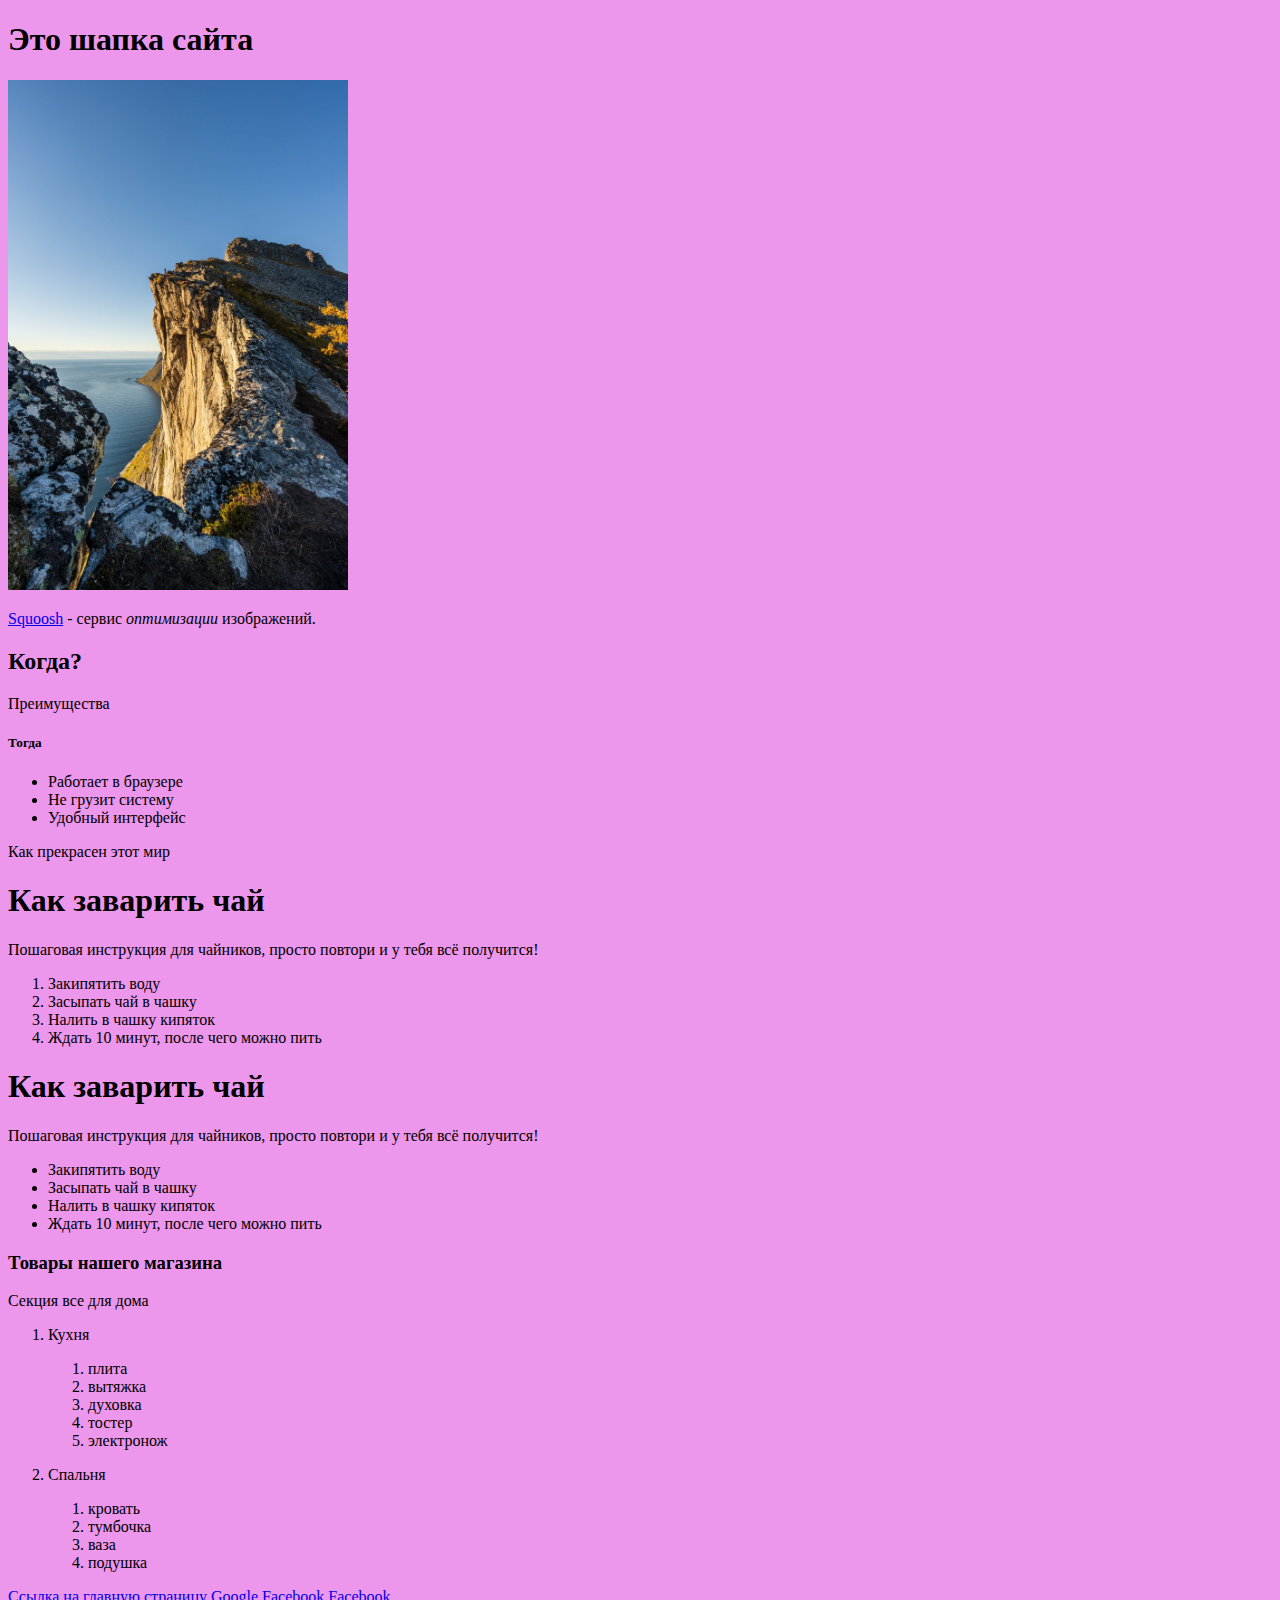
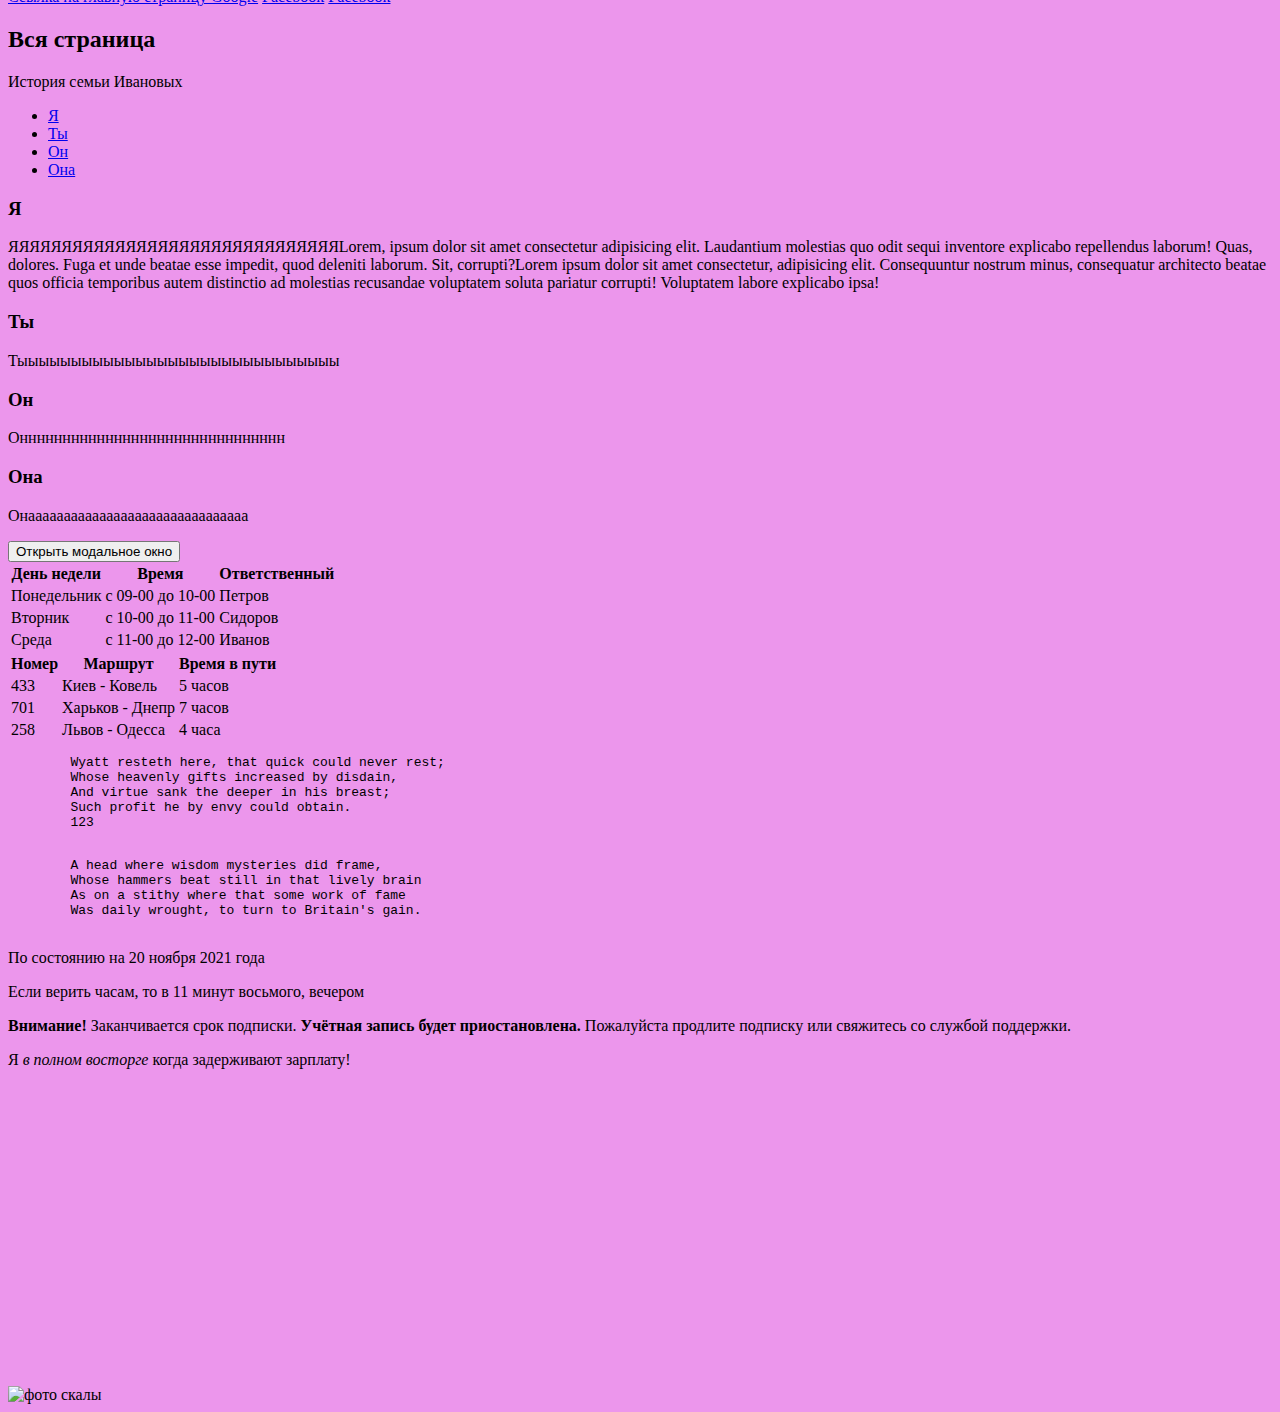
==== index.html @ 356d3bc4 "Вставляет видео с ютуба" ====
<!DOCTYPE html>
<html lang="ru">
<head>
    <meta charset="UTF-8">
    <meta http-equiv="X-UA-Compatible" content="IE=edge">
    <meta name="viewport" content="width=device-width, initial-scale=1.0">
    <title>Git rules!</title>
    <link rel="stylesheet" href="./css/styles.css">
</head>
<body>
    <!-- Проба пера -->
    <h1>Это шапка сайта</h1>
    <img src="./img/pexels-photo-10124767.jpeg" alt="фото" width="340">
    <p>
        <a href="squoosh.app">Squoosh</a> - сервис <em>оптимизации</em> изображений.
    </p>
      <h2>Когда?</h2>
      <p>Преимущества</p>
      <h5>Тогда</h5>
      <ul>
        <li>Работает в браузере</li>
        <li>Не грузит систему</li>
        <li>Удобный интерфейс</li>
      </ul>
      <p> Как прекрасен этот мир</p>
      

      <h1>Как заварить чай</h1>
      <p>Пошаговая инструкция для чайников, просто повтори и у тебя всё получится!</p>
      
      <ol>
        <li>Закипятить воду</li>
        <li>Засыпать чай в чашку</li>
        <li>Налить в чашку кипяток</li>
        <li>Ждать 10 минут, после чего можно пить</li>
      </ol>

      <h1>Как заварить чай</h1>
      <p>Пошаговая инструкция для чайников, просто повтори и у тебя всё получится!</p>
      
      <ul>
        <li>Закипятить воду</li>
        <li>Засыпать чай в чашку</li>
        <li>Налить в чашку кипяток</li>
        <li>Ждать 10 минут, после чего можно пить</li>
      </ul>
      <h3>Товары нашего магазина</h3>
      <p>Секция все для дома</p>
      <ol>
            <li>
              <p>Кухня</p>
              <ol>
                  <li>плита</li>
                  <li>вытяжка</li>
                  <li>духовка</li>
                  <li>тостер</li>
                  <li>электронож</li>
              </ol>
            </li>  
            <li>
              <p>Спальня</p>
              <ol>
                  <li>кровать</li>
                  <li>тумбочка</li>
                  <li>ваза</li>
                  <li>подушка</li>
              </ol>
            </li>
        </ol>

      <ol>

      </ol>  
      <a href="https://google.com">Ссылка на главную страницу Google</a>
      <a href="https://www.facebook.com/">Facebook</a>
      <a href="https://www.facebook.com/" target="_blank" rel="noreferrer noopener">
        Facebook
      </a>
    <h2>Вся страница</h2>
    <p>История семьи Ивановых</p>
    <ul>
        <li><a href="#Я">Я</a></li>
        <li><a href="#Ты">Ты</a></li>
        <li><a href="#Он">Он</a></li>
        <li><a href="#Она">Она</a></li>
    </ul>
             
      <section>
        <h3 id="Я">Я</h3>
        <p>ЯЯЯЯЯЯЯЯЯЯЯЯЯЯЯЯЯЯЯЯЯЯЯЯЯЯЯЯЯЯЯLorem, ipsum dolor sit amet consectetur adipisicing elit. Laudantium molestias quo odit sequi inventore explicabo repellendus laborum! Quas, dolores. Fuga et unde beatae esse impedit, quod deleniti laborum. Sit, corrupti?Lorem ipsum dolor sit amet consectetur, adipisicing elit. Consequuntur nostrum minus, consequatur architecto beatae quos officia temporibus autem distinctio ad molestias recusandae voluptatem soluta pariatur corrupti! Voluptatem labore explicabo ipsa!

        </p>
      </section>

      <section>
        <h3 id="Ты">Ты</h3>
        <p>Тыыыыыыыыыыыыыыыыыыыыыыыыыыыыыы</p>
      </section>

      <section>
        <h3 id="Он">Он</h3>
        <p>Оннннннннннннннннннннннннннннннн</p>
      </section>

      <section>
        <h3 id="Она">Она</h3>
        <p>Онааааааааааааааааааааааааааааааа</p>
      </section>
      <button type="button">Открыть модальное окно</button>
<!-- таблица список ответственных -->
      <table>
        <thead>
            <tr>
                <th>День недели</th>
                <th>Время</th>
                <th>Ответственный</th>
            </tr>
        </thead> 
        <tbody>
            <tr>
                <td>Понедельник</td>
                <td>с 09-00 до 10-00</td>
                <td>Петров</td>
            </tr>
            <tr>
                <td>Вторник</td>
                <td>с 10-00 до 11-00</td>
                <td>Сидоров</td>
            </tr>
            <tr>
                <td>Среда</td>
                <td>с 11-00 до 12-00</td>
                <td>Иванов</td>
            </tr>
        </tbody>    
      </table>
<!-- Расписание поездов таблица -->
      <table>
        <thead>
          <tr>
            <th>Номер</th>
            <th>Маршрут</th>
            <th>Время в пути</th>
          </tr>
        </thead>
      
        <tbody>
          <tr>
            <td>433</td>
            <td>Киев - Ковель</td>
            <td>5 часов</td>
          </tr>
          <tr>
            <td>701</td>
            <td>Харьков - Днепр</td>
            <td>7 часов</td>
          </tr>
          <tr>
            <td>258</td>
            <td>Львов - Одесса</td>
            <td>4 часа</td>
          </tr>
        </tbody>
      </table>

      <pre>
        Wyatt resteth here, that quick could never rest;
        Whose heavenly gifts increased by disdain,
        And virtue sank the deeper in his breast;
        Such profit he by envy could obtain.
        123
      </pre>
      
      <pre>
        A head where wisdom mysteries did frame,
        Whose hammers beat still in that lively brain
        As on a stithy where that some work of fame
        Was daily wrought, to turn to Britain's gain.
      </pre>

      <!-- пробуем время и дату -->
      <p>
          По состоянию на <time datetime="2021-11-20">20 ноября 2021 года</time> 
      </p>
      <p>
          Если верить часам, то в <time datetime="2021-11-20T19:11">11 минут восьмого, вечером</time>
      </p>
<!-- пробуем strong -->
      <p>
        <strong>Внимание!</strong> Заканчивается срок подписки.
        <strong>Учётная запись будет приостановлена.</strong> Пожалуйста продлите
        подписку или свяжитесь со службой поддержки.
      </p>

      <!-- пробуем курсив -->
      <p>Я <em>в полном восторге</em> когда задерживают зарплату!</p>
      <!-- фото -->
      <img src="https://images.pexels.com/photos/10124767/pexels-photo-10124767.jpeg" alt="фото скалы" width="230">
      <!-- вставляю видео с ютуба -->
      <iframe width="560" height="315" src="https://www.youtube.com/embed/D5anNTxjwS0" title="YouTube video player" frameborder="0" allow="accelerometer; autoplay; clipboard-write; encrypted-media; gyroscope; picture-in-picture" allowfullscreen></iframe>

</body>
</html>
---- css/styles.css ----
body{
    background-color: rgb(236, 150, 236);
}
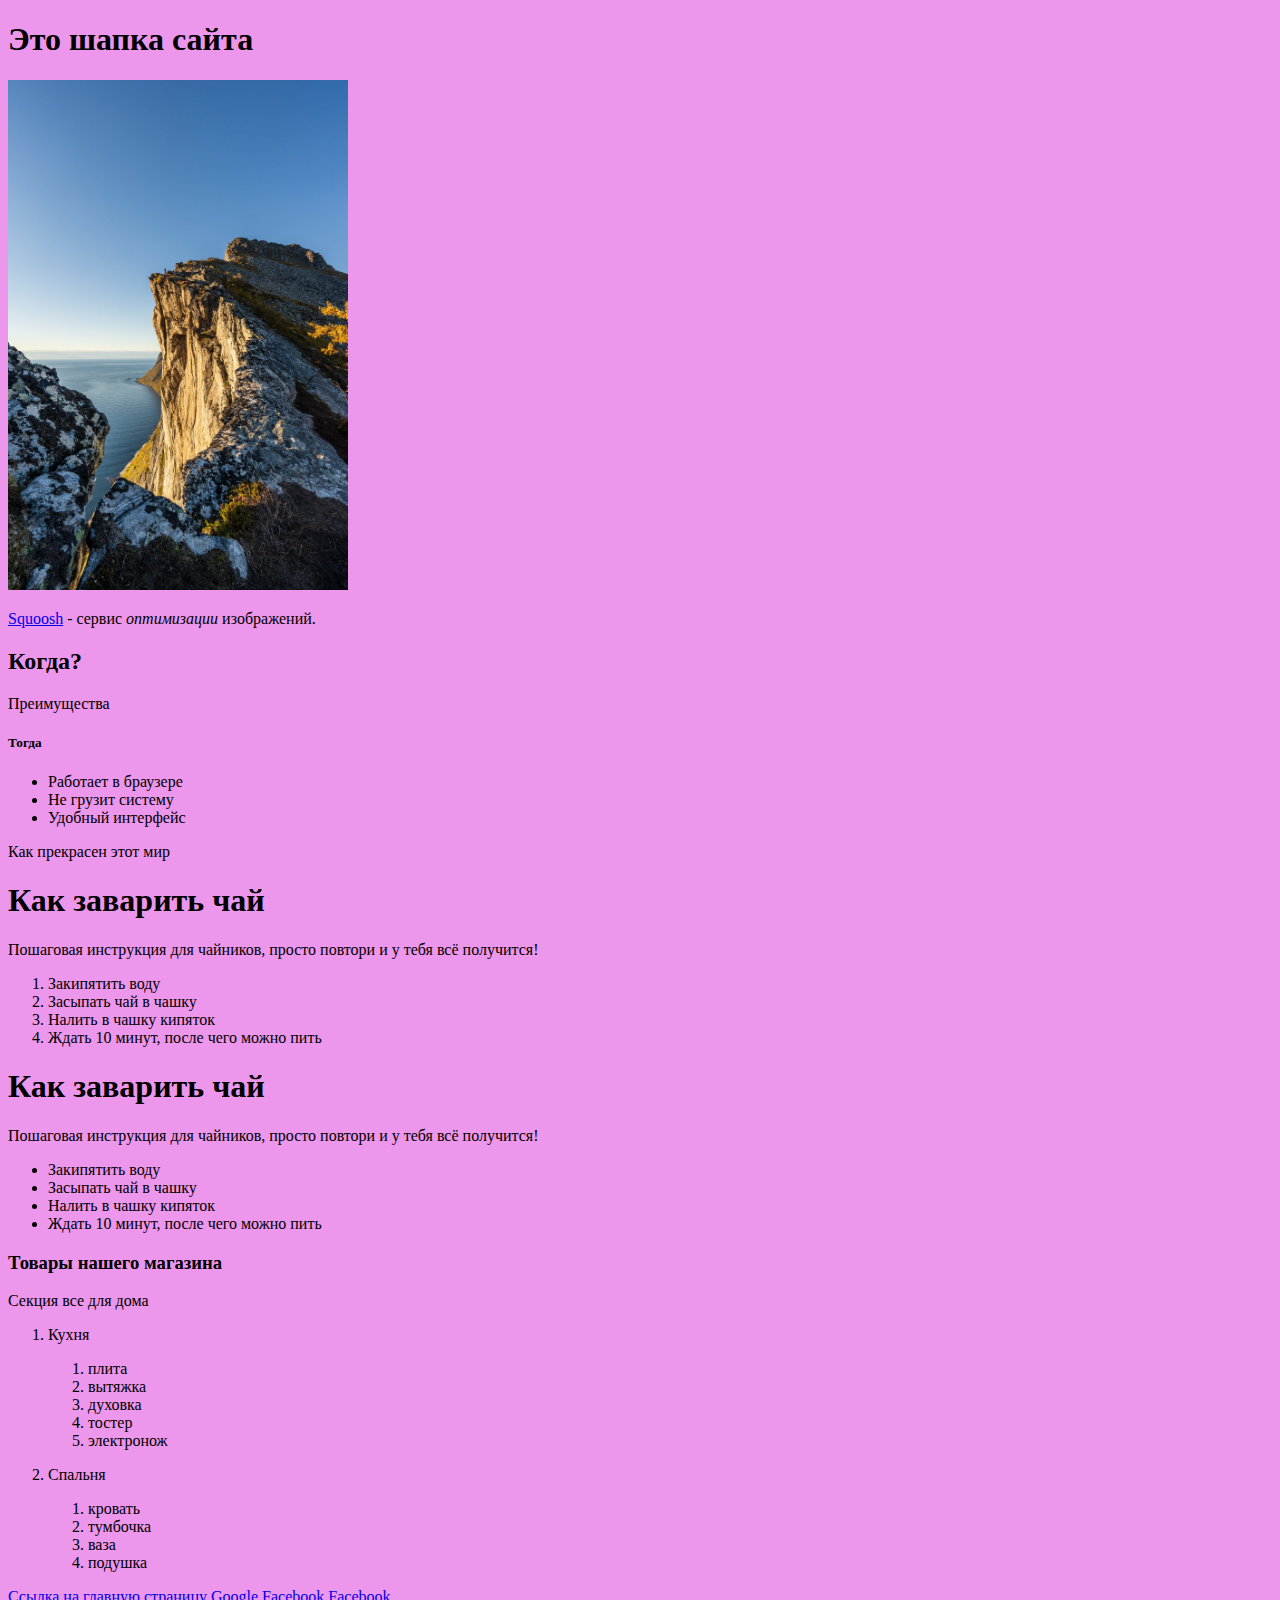
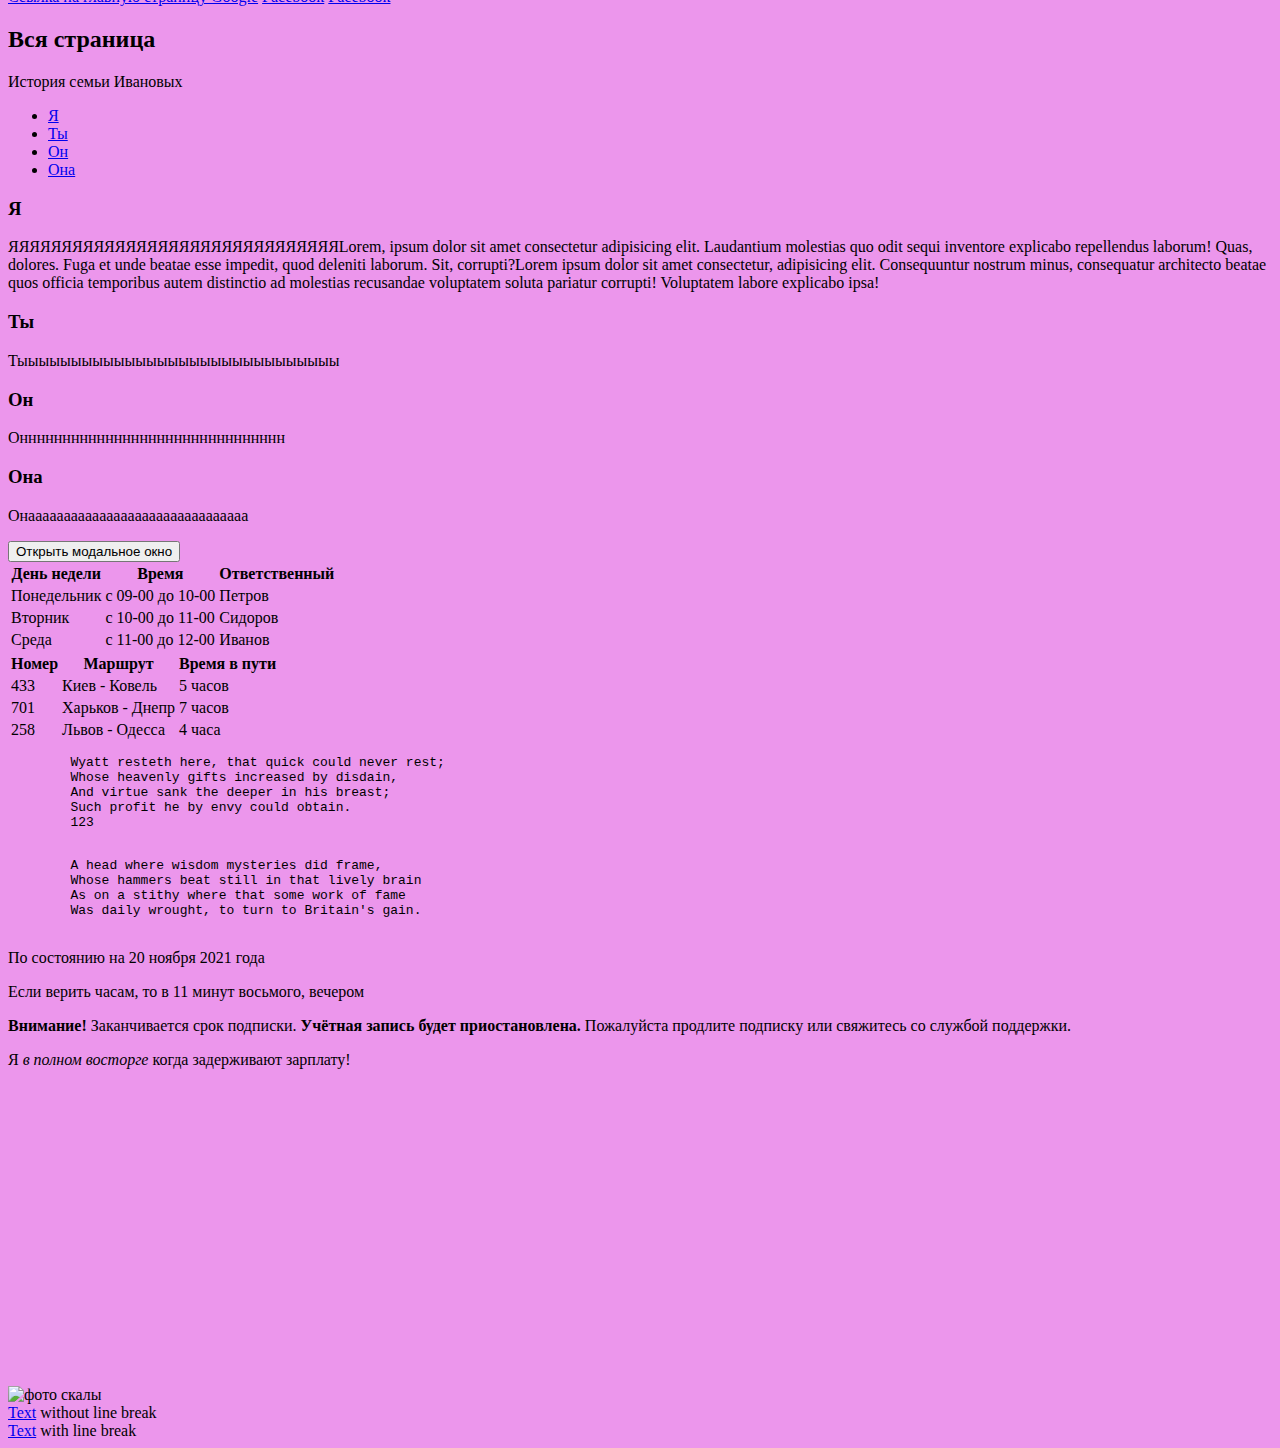
==== commit 48ec0d6e: "Задание 6" ====
--- a/index.html
+++ b/index.html
@@ -198,6 +198,14 @@
       <img src="https://images.pexels.com/photos/10124767/pexels-photo-10124767.jpeg" alt="фото скалы" width="230">
       <!-- вставляю видео с ютуба -->
       <iframe width="560" height="315" src="https://www.youtube.com/embed/D5anNTxjwS0" title="YouTube video player" frameborder="0" allow="accelerometer; autoplay; clipboard-write; encrypted-media; gyroscope; picture-in-picture" allowfullscreen></iframe>
-
+      <!-- задание 6 -->
+      <div class="box">
+        <a href="#" class="link-inline">Text</a>
+        without line break
+      </div>
+      <div class="box">
+        <a href="#" class="link-block">Text</a>
+        with line break
+      </div>
 </body>
 </html>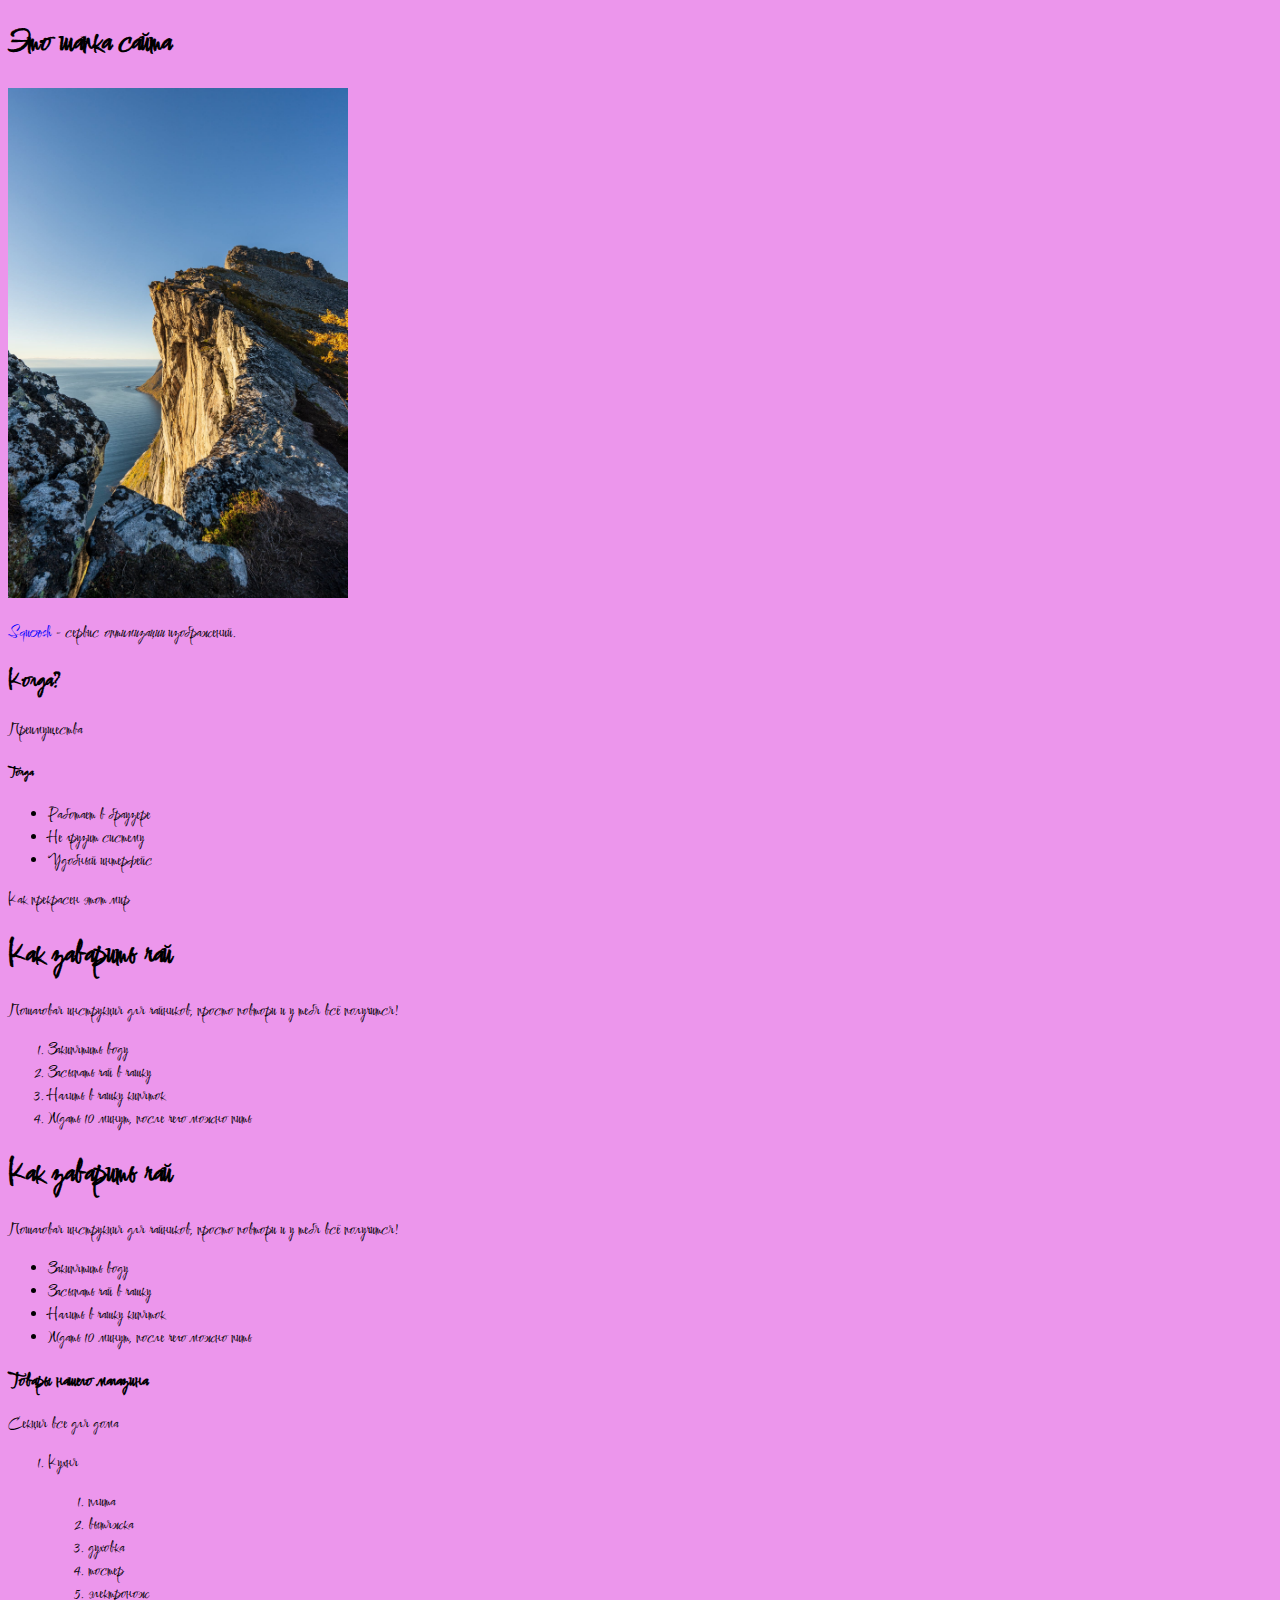
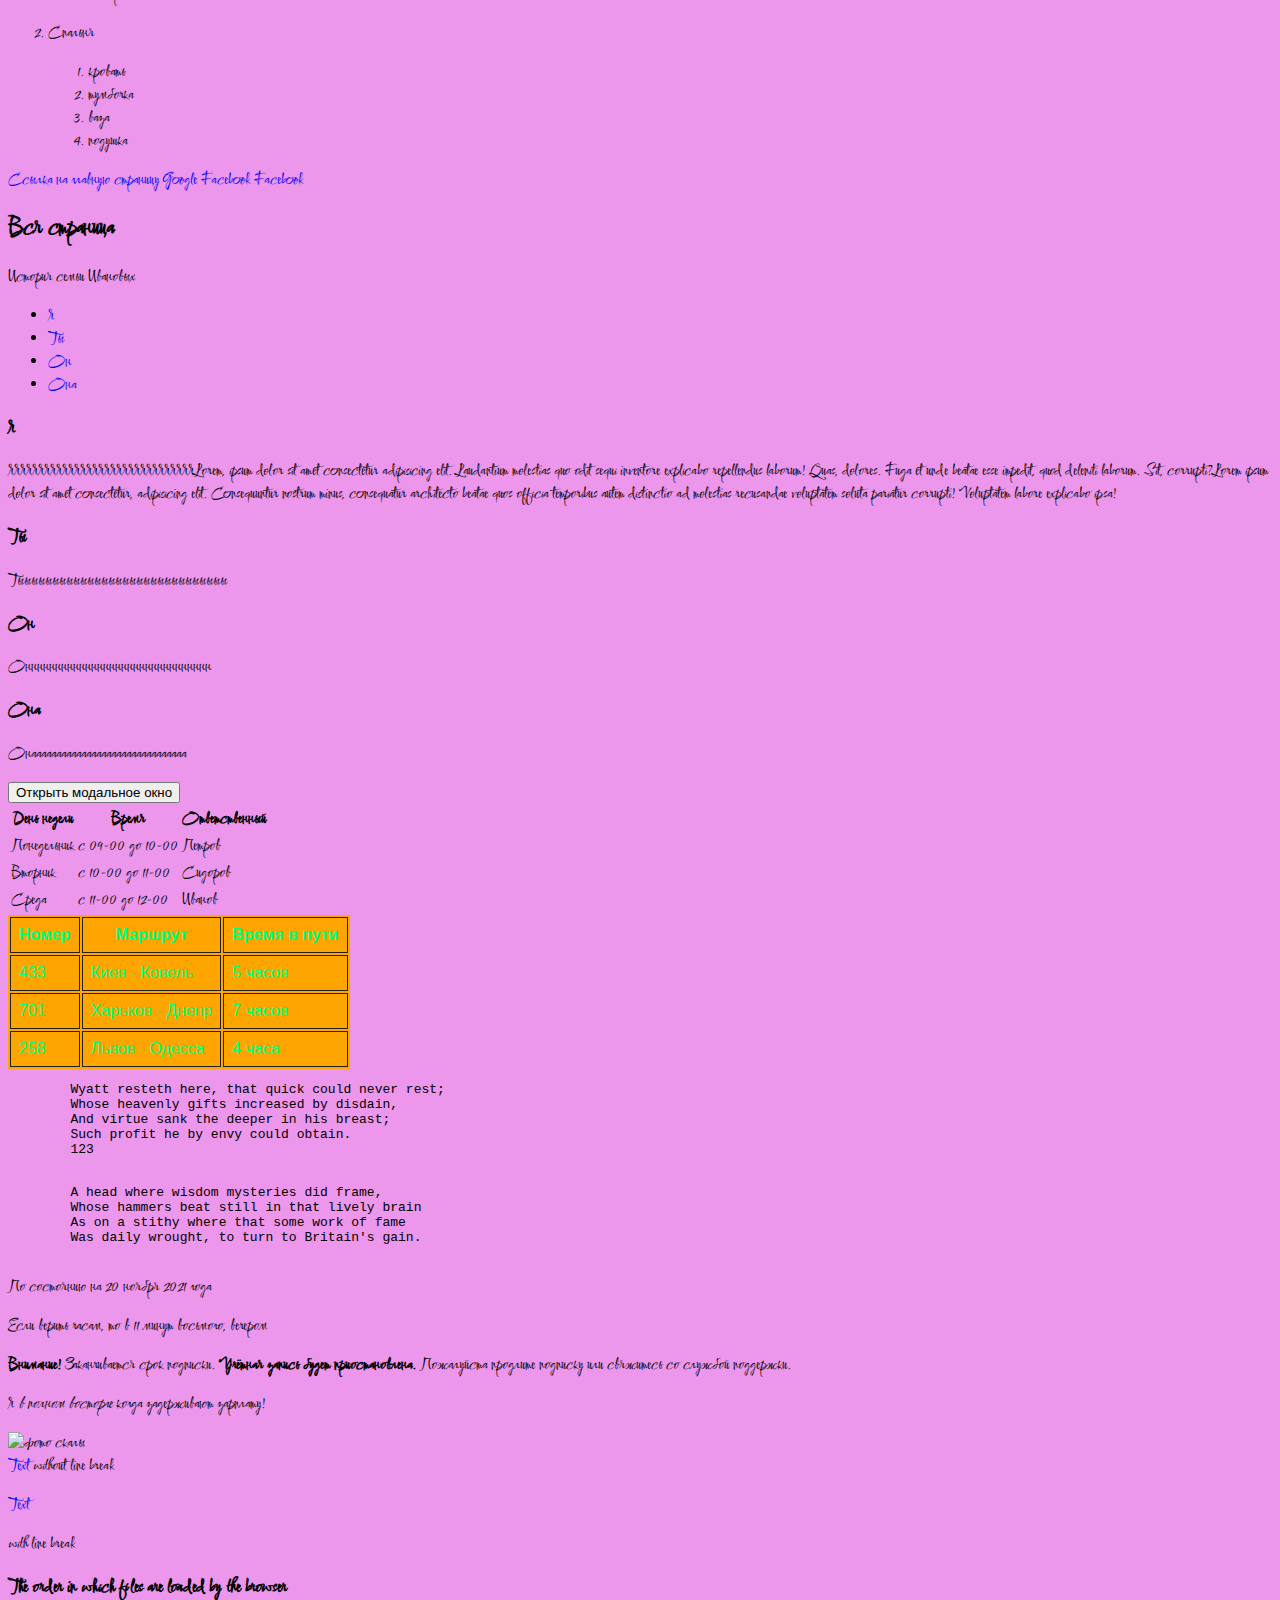
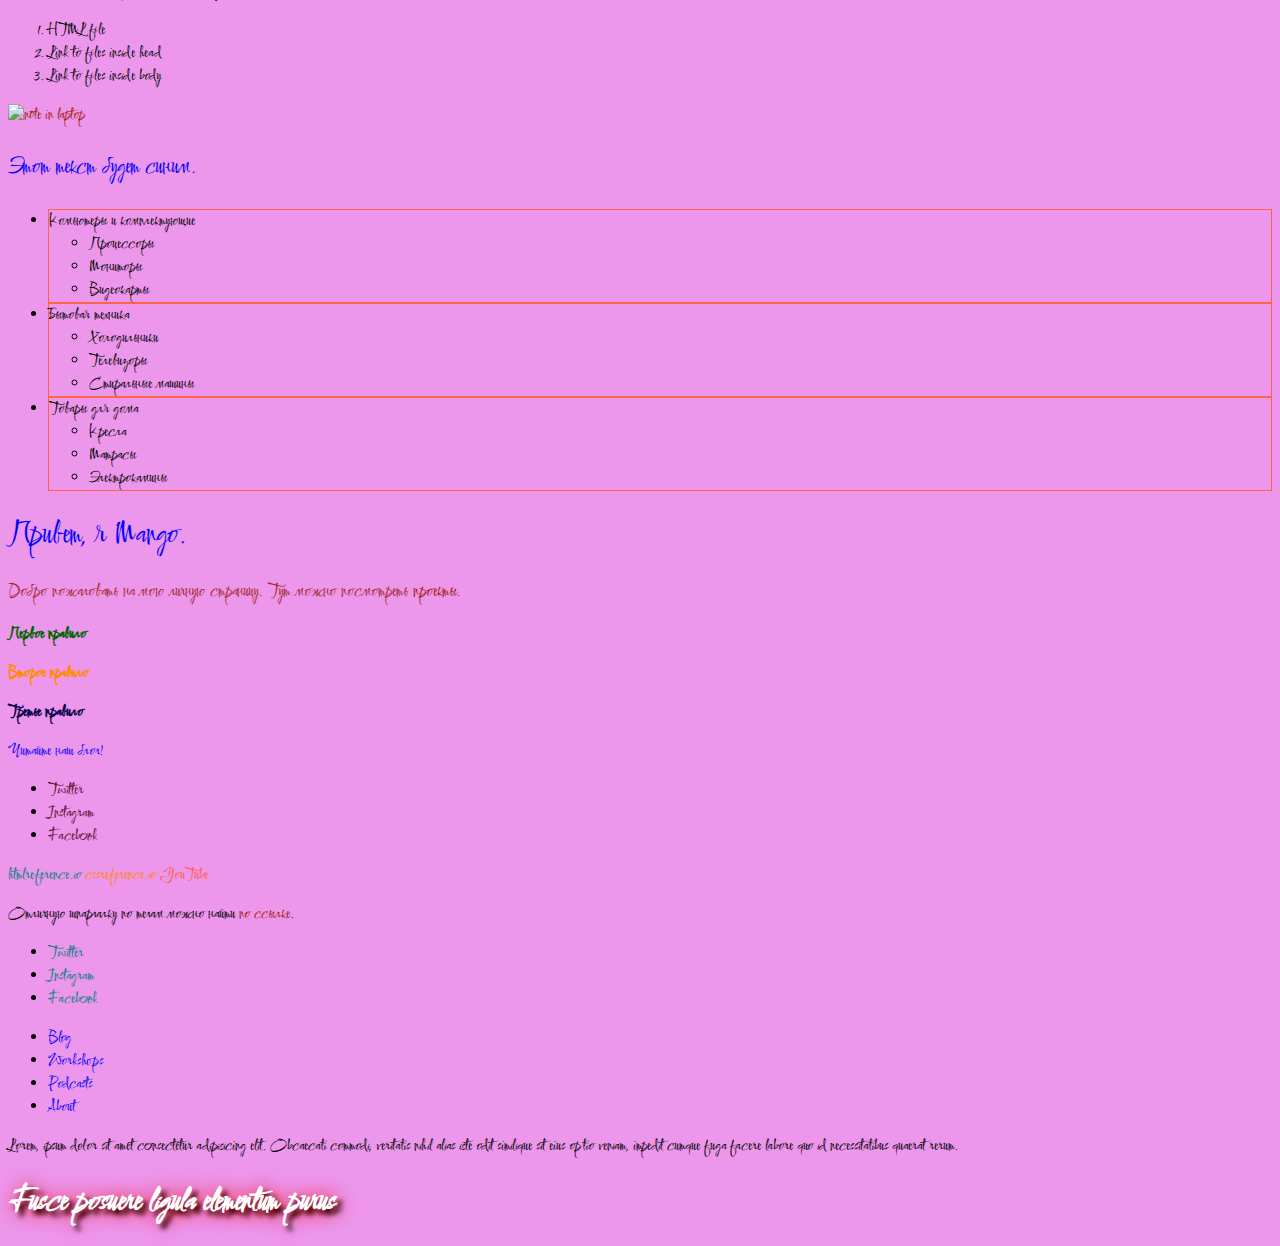
==== commit 0a06f101: "Учеба" ====
--- a/index.html
+++ b/index.html
@@ -6,6 +6,11 @@
     <meta name="viewport" content="width=device-width, initial-scale=1.0">
     <title>Git rules!</title>
     <link rel="stylesheet" href="./css/styles.css">
+    <link href="https://fonts.googleapis.com/css2?family=Comforter+Brush&display=swap" rel="stylesheet">
+    <link rel="preconnect" href="https://fonts.googleapis.com">
+    <link rel="preconnect" href="https://fonts.gstatic.com" crossorigin>
+    
+    
 </head>
 <body>
     <!-- Проба пера -->
@@ -68,9 +73,7 @@
             </li>
         </ol>
 
-      <ol>
-
-      </ol>  
+    
       <a href="https://google.com">Ссылка на главную страницу Google</a>
       <a href="https://www.facebook.com/">Facebook</a>
       <a href="https://www.facebook.com/" target="_blank" rel="noreferrer noopener">
@@ -135,7 +138,7 @@
         </tbody>    
       </table>
 <!-- Расписание поездов таблица -->
-      <table>
+      <table class="schedule">
         <thead>
           <tr>
             <th>Номер</th>
@@ -144,7 +147,7 @@
           </tr>
         </thead>
       
-        <tbody>
+        <tbody class="schedule-body">
           <tr>
             <td>433</td>
             <td>Киев - Ковель</td>
@@ -197,15 +200,116 @@
       <!-- фото -->
       <img src="https://images.pexels.com/photos/10124767/pexels-photo-10124767.jpeg" alt="фото скалы" width="230">
       <!-- вставляю видео с ютуба -->
-      <iframe width="560" height="315" src="https://www.youtube.com/embed/D5anNTxjwS0" title="YouTube video player" frameborder="0" allow="accelerometer; autoplay; clipboard-write; encrypted-media; gyroscope; picture-in-picture" allowfullscreen></iframe>
+      <!-- <iframe width="560" height="315" src="https://www.youtube.com/embed/D5anNTxjwS0" title="YouTube video player" frameborder="0" allow="accelerometer; autoplay; clipboard-write; encrypted-media; gyroscope; picture-in-picture" allowfullscreen></iframe> -->
       <!-- задание 6 -->
       <div class="box">
-        <a href="#" class="link-inline">Text</a>
+        <a href="#" class="link-inline"><span>Text</span></a>
         without line break
       </div>
       <div class="box">
-        <a href="#" class="link-block">Text</a>
+        <a href="#" class="link-block"><p>Text</p></a>
         with line break
       </div>
+      <!-- задание 7 -->
+      <div class="card">
+        <h3 class="card-title">The order in which files are loaded by the browser</h3>
+        <ol class="card-items">
+          <li class="card-item">HTML file</li>
+          <li class="card-item">Link to files inside head</li>
+          <li class="card-item">Link to files inside body</li>
+        </ol>
+      </div>
+
+      <a class="link"
+      target="_blank"
+      href="https://goit.global">
+      <img src="https://ac.goit.global/img/photo1.jpg"
+      alt="note in laptop"/>
+      </a>
+      <!-- начало css -->
+      <p style="color:blue; font-size:24px;">Этот текст будет синим.</p>
+      <!-- 1 -->
+      <ul class="menu">
+        <li>
+          Комьютеры и комплектующие
+          <ul class="submenu">
+            <li>Процессоры</li>
+            <li>Мониторы</li>
+            <li>Видеокарты</li>
+          </ul>
+        </li>
+        <li>
+          Бытовая техника
+          <ul class="submenu">
+            <li>Холодильники</li>
+            <li>Телевизоры</li>
+            <li>Стиральные машины</li>
+          </ul>
+        </li>
+        <li>
+          Товары для дома
+          <ul class="submenu">
+            <li>Кресла</li>
+            <li>Матрасы</li>
+            <li>Электрокамины</li>
+          </ul>
+        </li>
+      </ul>
+      <!-- 2 -->
+      <h1 class="title">Привет, я Mango.</h1>
+        <p class="text">Добро пожаловать на мою личную страницу. Тут можно посмотреть
+            <a class="link" href="">проекты</a>.
+        </p>
+        <!-- 3 -->
+        <p class="first word">Первое правило</p>
+        <p class="second word">Второе правило</p>
+        <p class="thirst word">Третье правило</p>
+        <!-- Селектор потомка -->
+        <a href="">Читайте наш блог!</a>
+        <ul class="social-links">
+          <li>
+            <a href="">Twitter</a>
+          </li>
+          <li>
+            <a href="">Instagram</a>
+          </li>
+          <li>
+            <a href="">Facebook</a>
+          </li>
+        </ul>
+        <!-- атрибут и значение -->
+        <a href="https://htmlreference.io" title="Справочник тегов">
+          htmlreference.io
+        </a>
+        <a href="https://cssreference.io" title="Справочник стилей">
+          cssreference.io
+        </a>
+        <a href="https://www.youtube.com">YouTube</a>
+        <!-- псевдоклас:hower -->
+        <p>
+          Отличную шпаргалку по тегам можно найти
+          <a class="link" href="https://htmlreferencen.io">по ссылке</a>.
+        </p>
+        <!-- Применение псевдокласса к контекстным селекторам -->
+        <ul class="social-links-up">
+          <li><a class="link-up" href="https://twitter.com">Twitter</a></li>
+          <li><a class="link-up" href="https://www.instagram.com">Instagram</a></li>
+          <li><a class="link-up" href="https://www.facebook.com">Facebook</a></li>
+        </ul>
+        <!-- text-transform -->
+        <ul class="site-nav">
+          <li><a href="" class="link-site-nav">Blog</a></li>
+          <li><a href="" class="link-site-nav">Workshops</a></li>
+          <li><a href="" class="link-site-nav">Podcasts</a></li>
+          <li><a href="" class="link-site-nav">About</a></li>
+        </ul>
+        <!-- text-align -->
+        <p class="post-text align-right">
+          Lorem, ipsum dolor sit amet consectetur adipisicing elit. Obcaecati commodi,
+          veritatis nihil alias iste odit similique sit eius optio veniam, impedit
+          cumque fuga facere labore quo id necessitatibus quaerat rerum.
+        </p>
+        <!-- shadow -->
+        <h1 class="title-shadow">Fusce posuere ligula elementum purus</h1>
 </body>
 </html>--- a/css/styles.css
+++ b/css/styles.css
@@ -1,3 +1,113 @@
 body{
     background-color: rgb(236, 150, 236);
-}+    font-family: 'Comforter Brush', 'Roboto', 'Verdana', 'Tahoma', sans-serif;
+}
+.menu > li {
+    border: 1px solid tomato;
+  }
+  /* Применится ко всем тегам с классом title */
+.title {
+    font-weight: 500;
+    color: blue;
+  }
+    /* Применится ко всем тегам с классом text */
+  .text {
+    color: brown;
+    font-size: 18px;
+  }
+    /* Применится ко всем тегам с классом link */
+  /* .link {
+    text-decoration: none;
+  } */
+  .word{
+      font-weight: 600;
+      color: crimson;
+  }
+  .first{
+      color: darkgreen;
+        }
+  .second{
+        color: darkorange;
+        }
+        .thirst{
+            color: rgb(10, 3, 77);
+        }
+/* Селектор потомка */
+        a {
+            color: blue;
+            text-decoration: none; */
+        }
+        /* Применится только к ссылкам которые лежат внутри тега с классом social-links */
+        .social-links a {
+            color: rgb(88, 8, 42);
+            text-decoration: none;
+          }
+          /* атрибут и значение */
+            a[href="https://htmlreference.io"]
+            {
+            color: teal;
+            }
+            a[href="https://cssreference.io"]
+            {
+            color: #ff8800;
+            }
+            a[href="https://www.youtube.com"]
+            {
+            color: tomato;
+            }
+            /* севдоклас:hower */
+            .link{
+                color: rgb(161, 22, 4);
+            }
+            .link:hover{
+                color: mediumblue;
+            }
+            /*Применение псевдокласса к контекстным селекторам  */
+            .social-links-up .link-up {
+                color: teal;
+              }
+            .social-links-up .link-up:hover {
+                color: tomato;
+              }
+              /* стили для расписания поездов*/
+              .schedule{
+                  color: springgreen;
+                  background-color: orange;
+                  font-family: Verdana, Geneva, Tahoma, sans-serif;
+              }
+              .schedule-body tr:hover{
+                  color: #e4dee4;
+                  background-color: tomato;
+              }
+              .schedule tr td{
+                padding: 8px;
+                border: 1px solid #212121;
+              }
+              .schedule th{
+                padding: 8px;
+                border: 1px solid #212121;
+              }
+              .schedule th:hover{
+                  color: rgb(14, 14, 10);
+                  background-color: royalblue;
+              }
+              /* <!-- text-transform --> */
+              .site-nav .link-site-nav {
+                text-transform: capitalize;
+              }
+              /* text-align */
+              .post-text{
+                text-align:  left;
+                text-indent: inherit;
+                }
+              /* shadow */
+              .title-shadow{
+                font-style: italic;
+                color: white;
+              text-shadow: 2px 2px 20px #ff0000, 5px 5px 5px #000000;
+              }
+
+
+
+
+              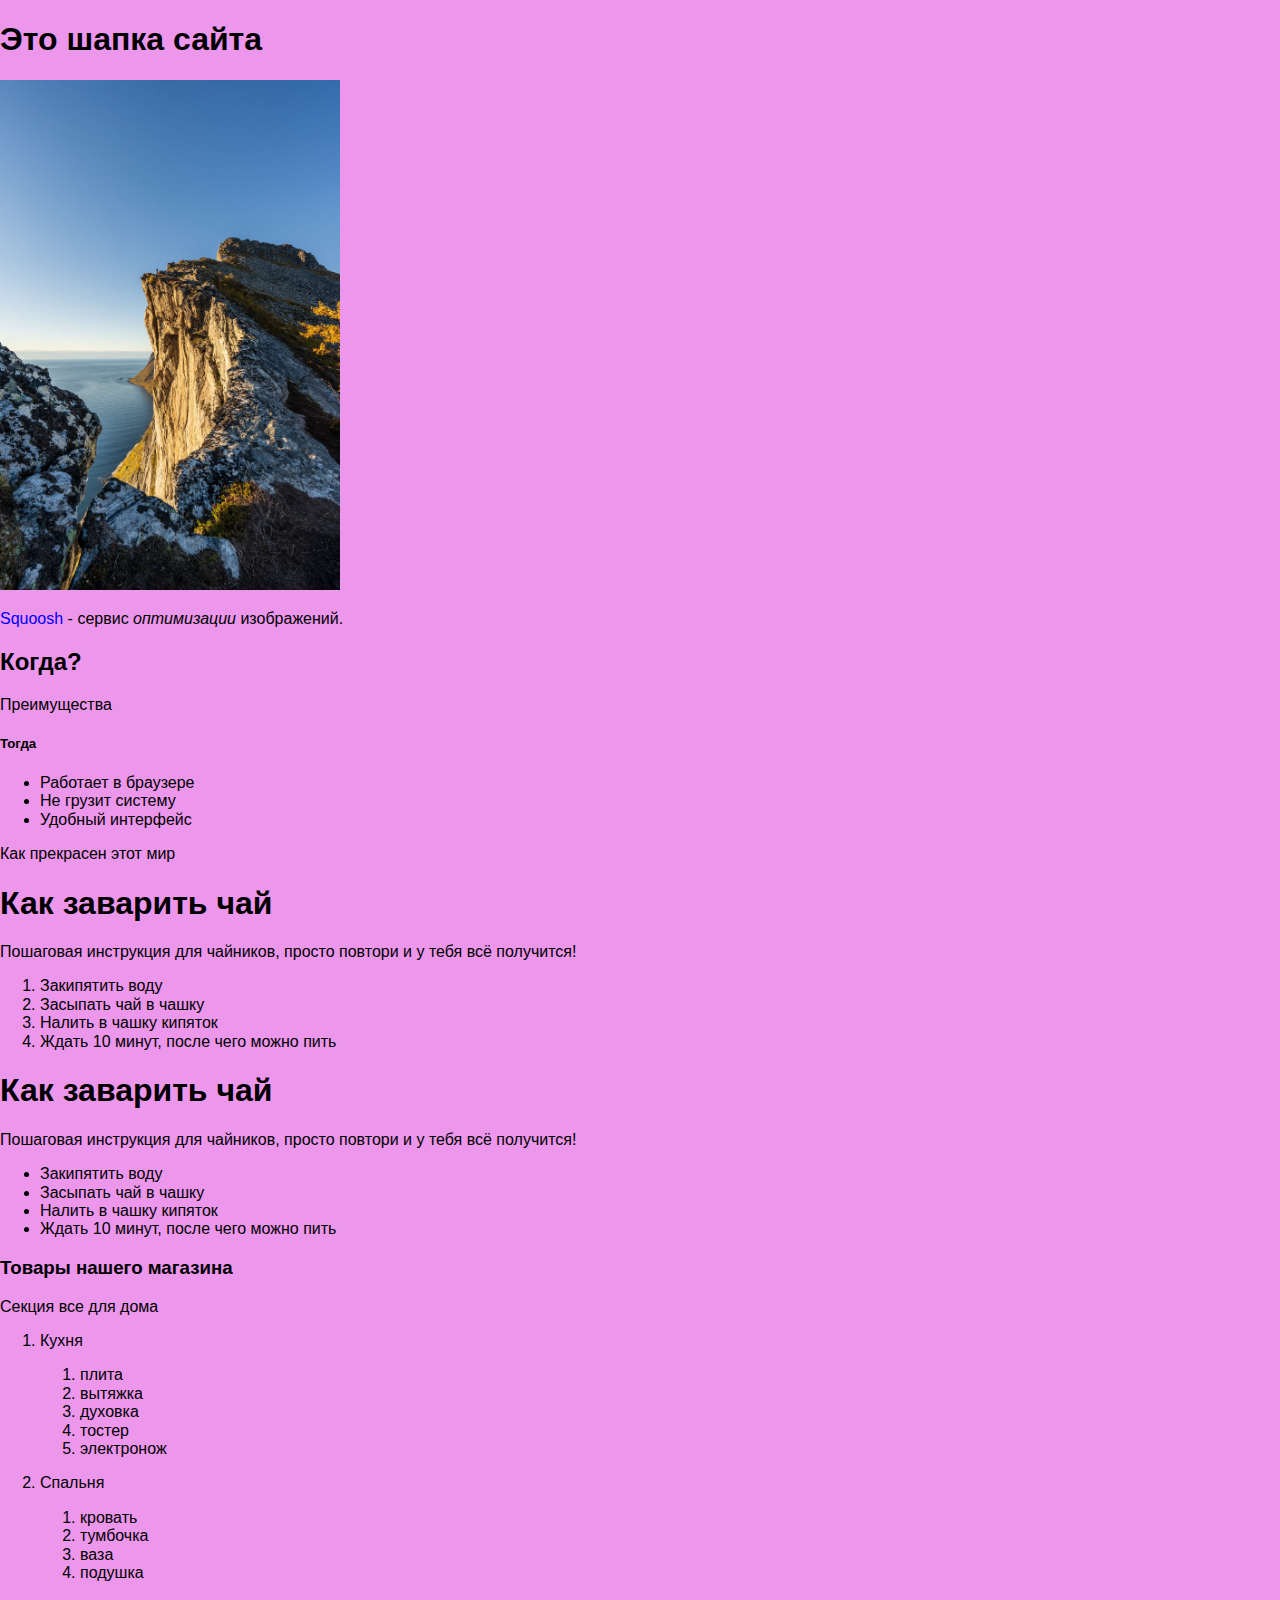
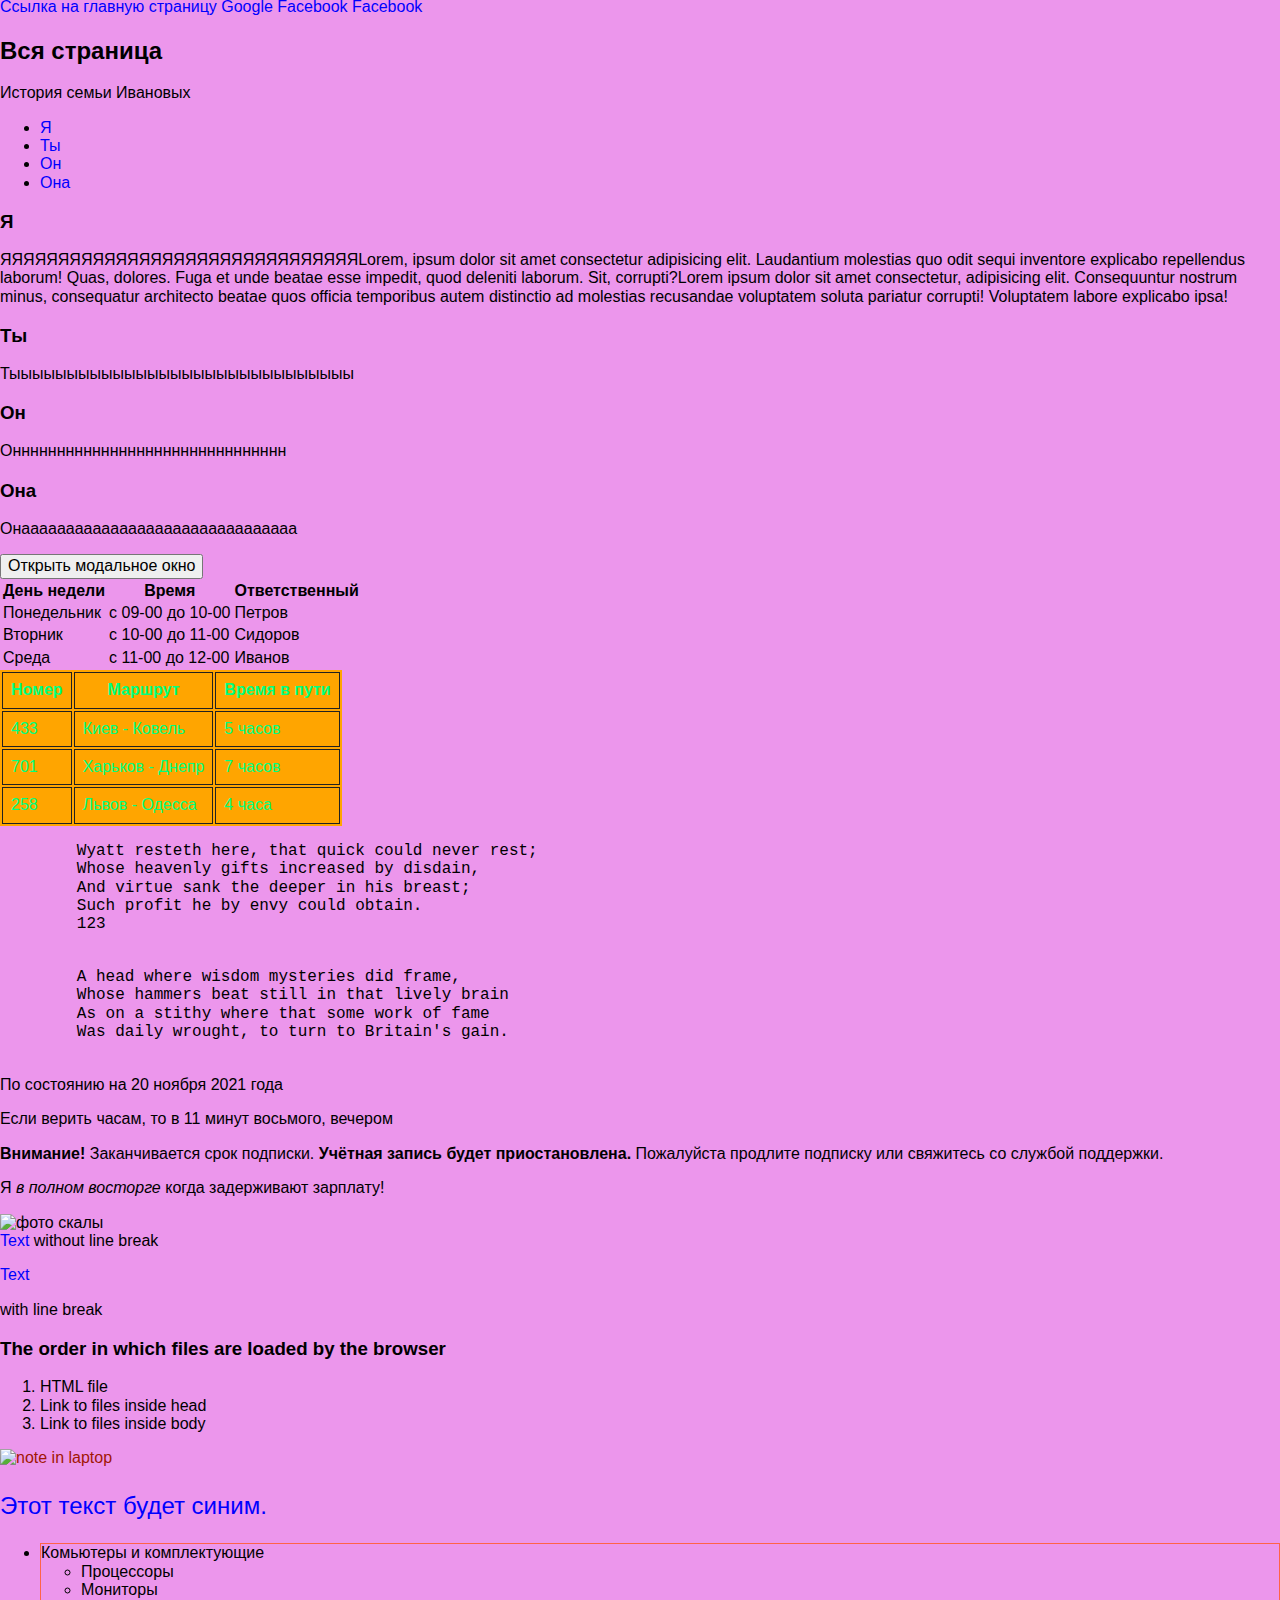
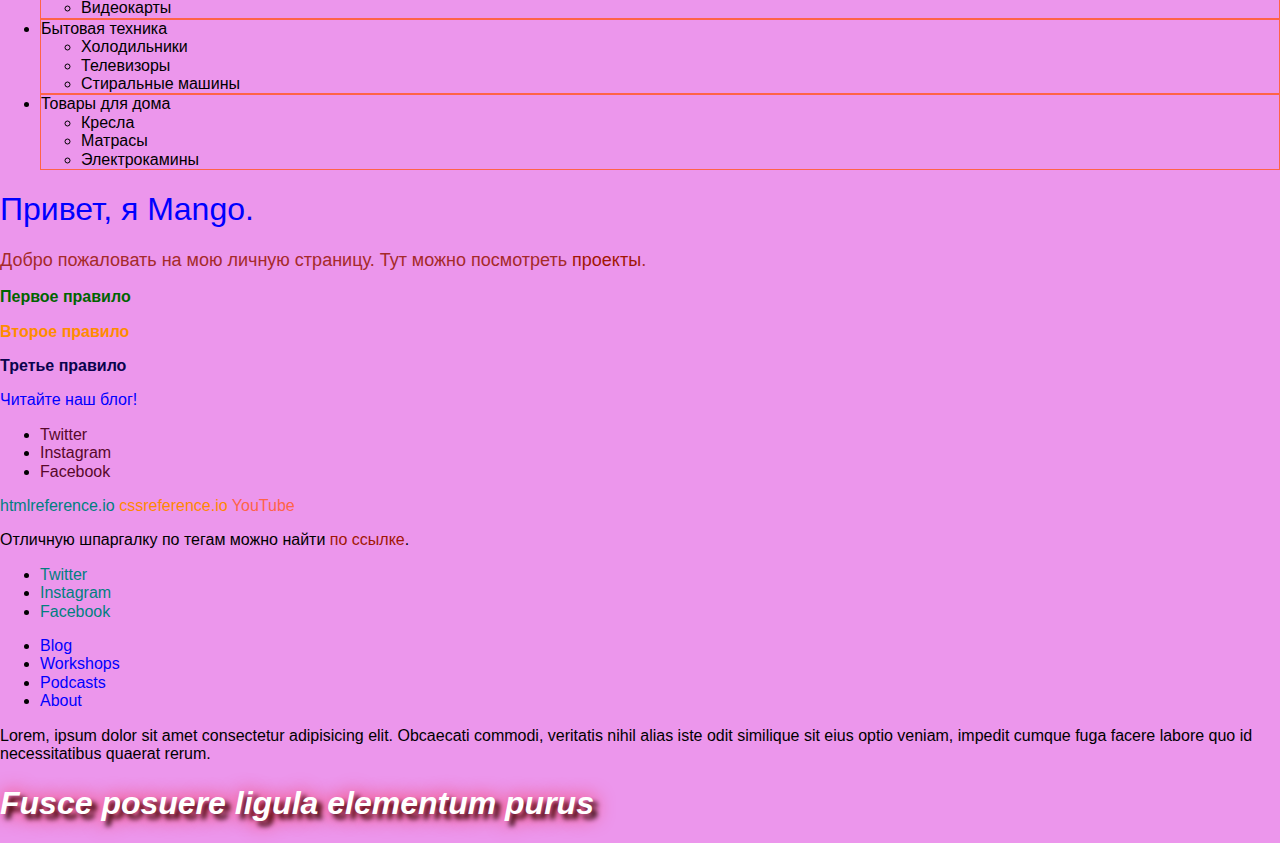
==== commit 7489c15c: "Подключает нормализатор, отключает витиеватый шрифт" ====
--- a/index.html
+++ b/index.html
@@ -5,8 +5,14 @@
     <meta http-equiv="X-UA-Compatible" content="IE=edge">
     <meta name="viewport" content="width=device-width, initial-scale=1.0">
     <title>Git rules!</title>
+    <!-- Подключаю нормализатор -->
+    <link
+    rel="stylesheet"
+    href="https://cdnjs.cloudflare.com/ajax/libs/modern-normalize/1.0.0/modern-normalize.min.css"
+  />
+  <!-- Подключаю свою таблицу стилей -->
     <link rel="stylesheet" href="./css/styles.css">
-    <link href="https://fonts.googleapis.com/css2?family=Comforter+Brush&display=swap" rel="stylesheet">
+    <!-- <link href="https://fonts.googleapis.com/css2?family=Comforter+Brush&display=swap" rel="stylesheet"> -->
     <link rel="preconnect" href="https://fonts.googleapis.com">
     <link rel="preconnect" href="https://fonts.gstatic.com" crossorigin>
     
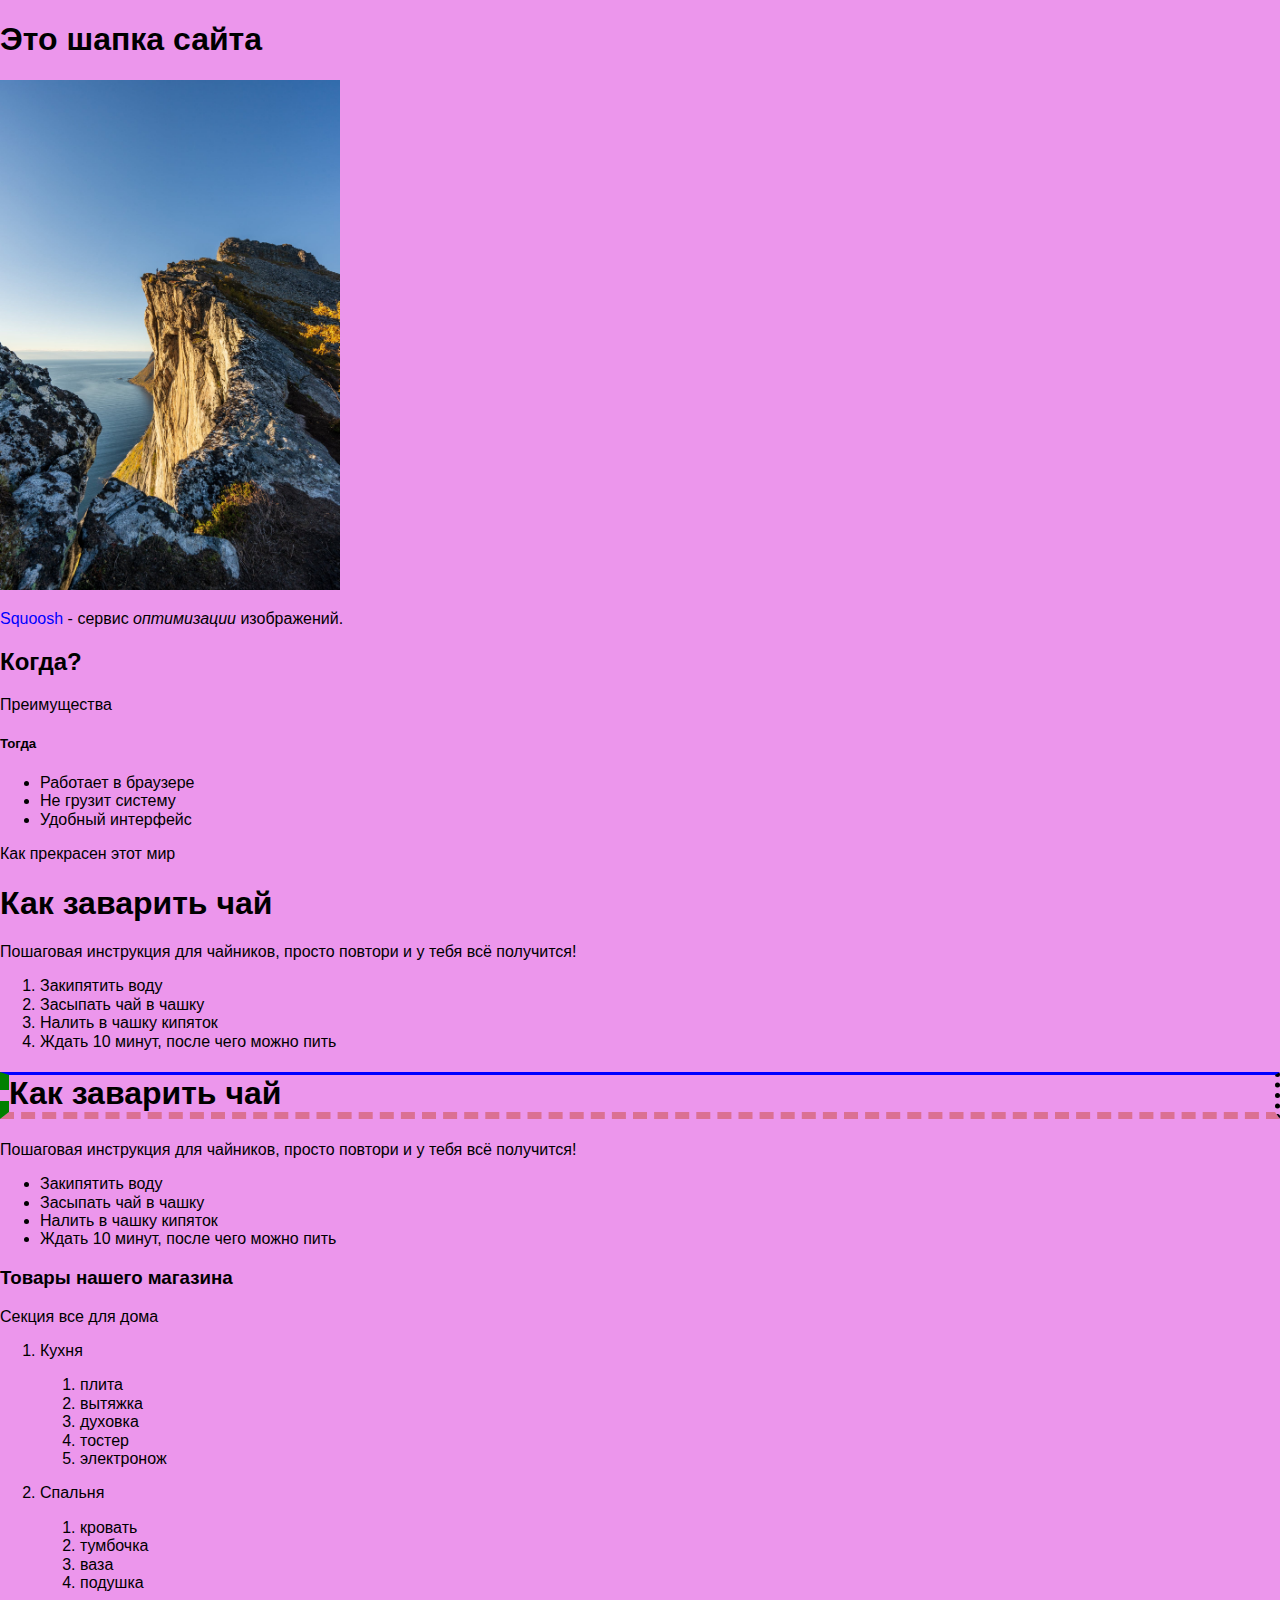
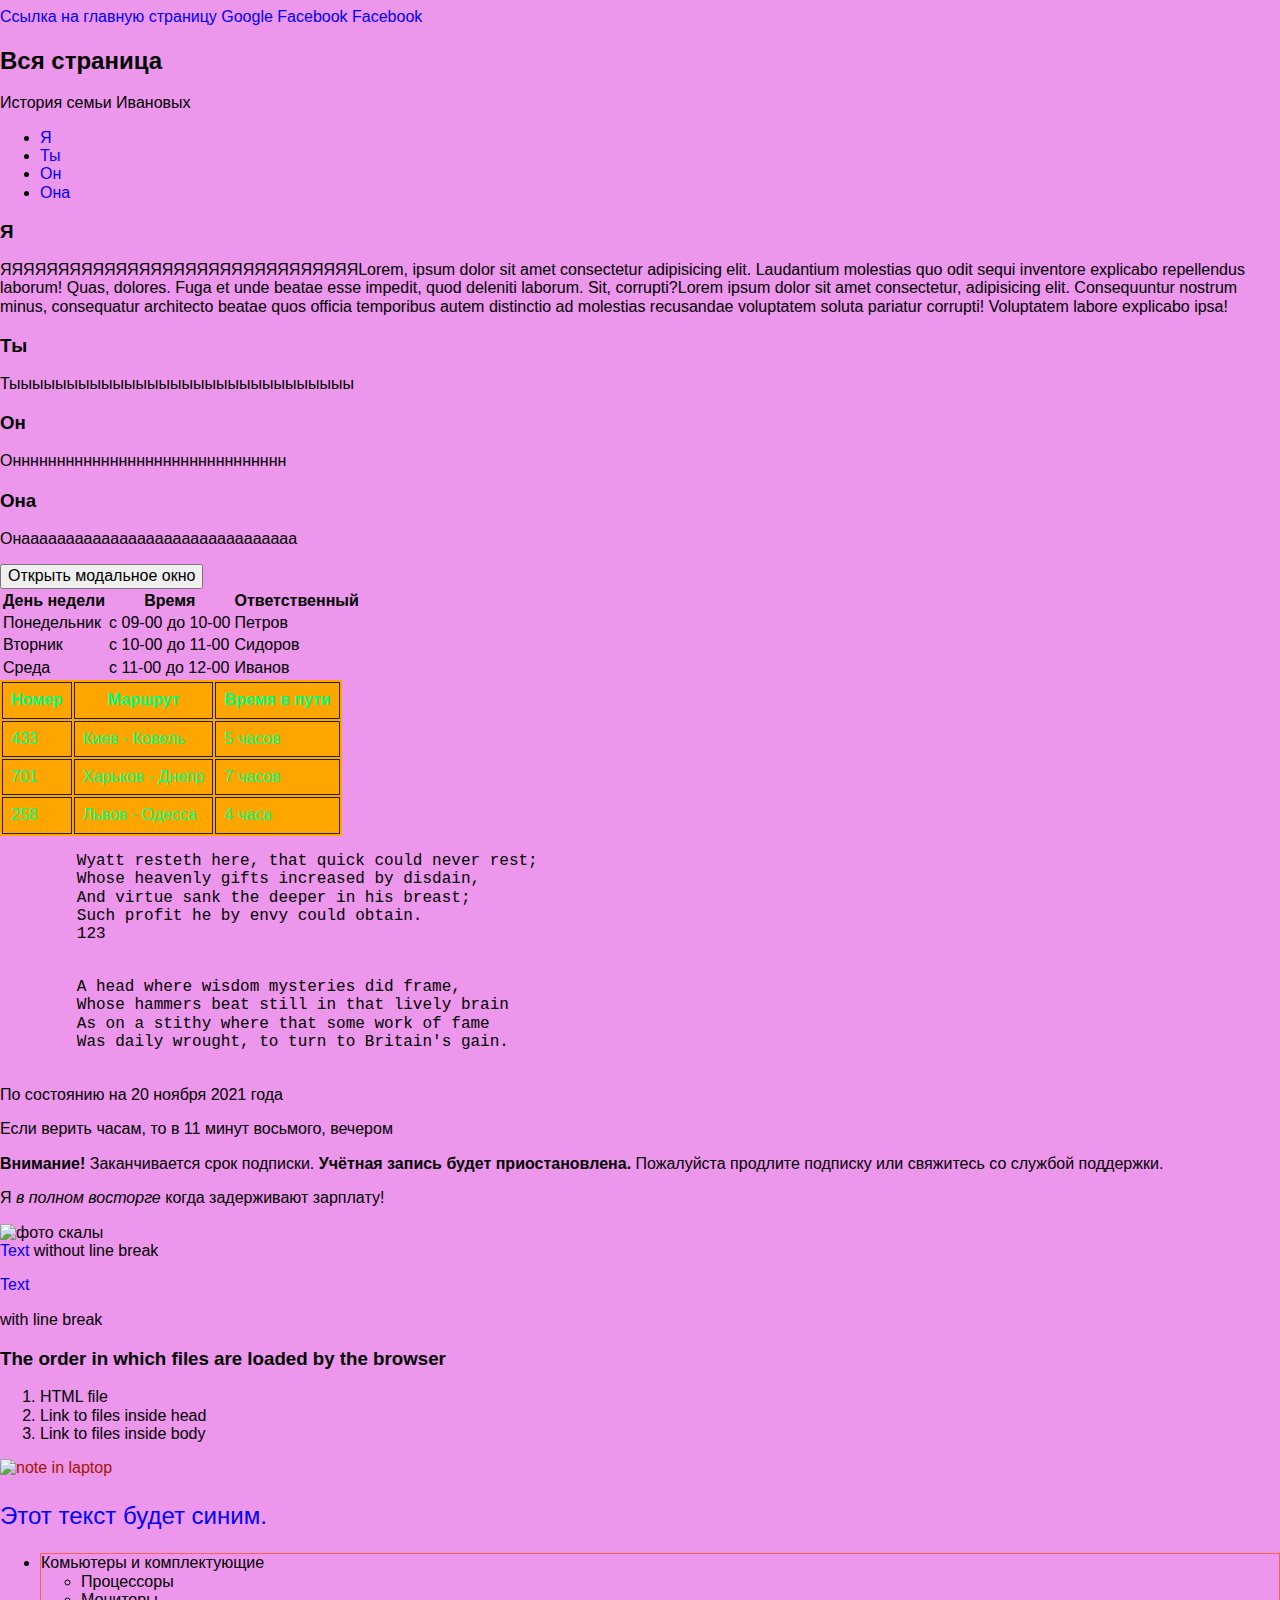
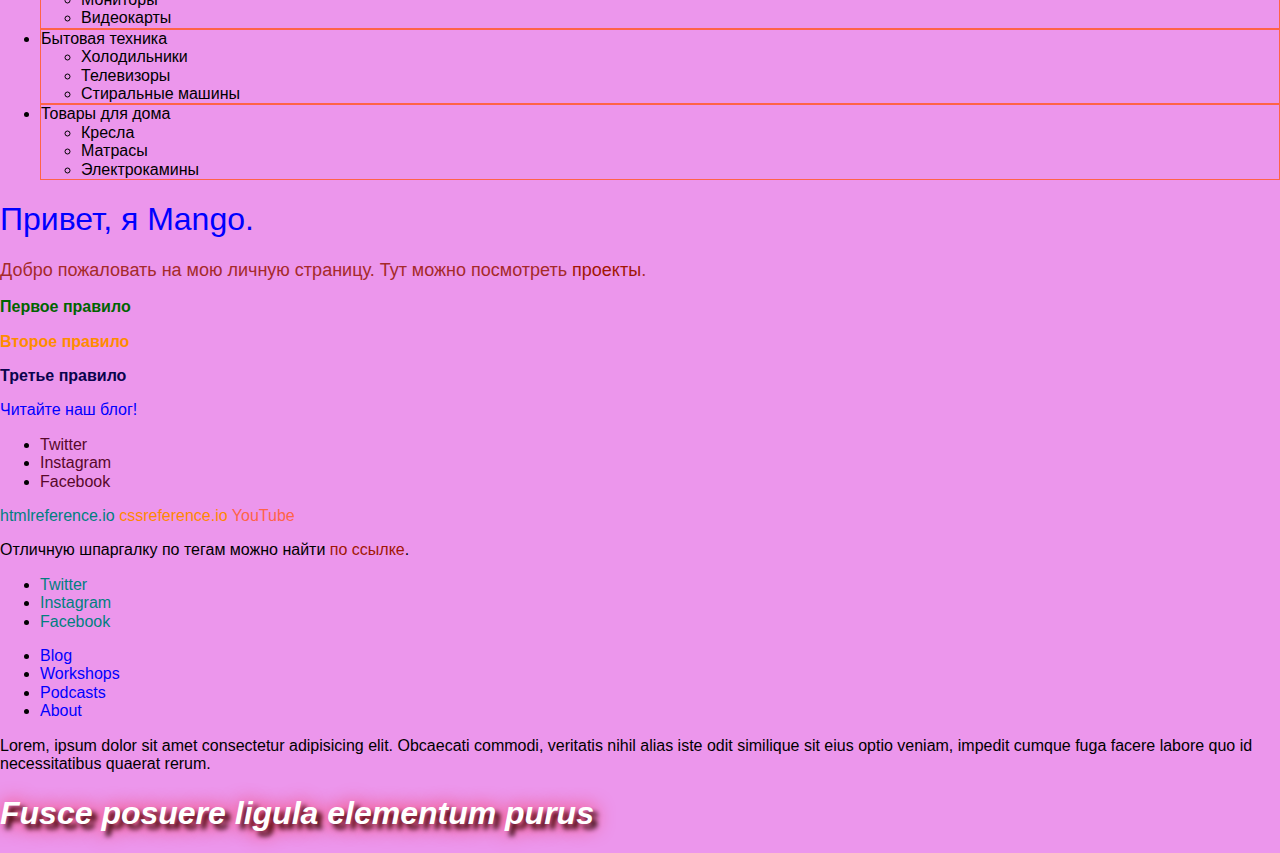
==== commit fe3fe38d: "Устанавливает индивидуальные рамки" ====
--- a/index.html
+++ b/index.html
@@ -46,7 +46,7 @@
         <li>Ждать 10 минут, после чего можно пить</li>
       </ol>
 
-      <h1>Как заварить чай</h1>
+      <h1 class="border">Как заварить чай</h1>
       <p>Пошаговая инструкция для чайников, просто повтори и у тебя всё получится!</p>
       
       <ul>
--- a/css/styles.css
+++ b/css/styles.css
@@ -106,6 +106,25 @@
                 color: white;
               text-shadow: 2px 2px 20px #ff0000, 5px 5px 5px #000000;
               }
+        .border{
+          border-top-width: 3px;
+  border-top-style: solid;
+  border-top-color: blue;
+        
+        border-right-width: 5px;
+  border-right-style: dotted;
+  border-right-color: black;
+
+  /* Установит стили нинжней рамки */
+  border-bottom-width: 7px;
+  border-bottom-style: dashed;
+  border-bottom-color: palevioletred;
+
+  /* Установит стили левой рамки */
+  border-left-width: 9px;
+  border-left-style: dashed;
+  border-left-color: green;
+}
 
 
 
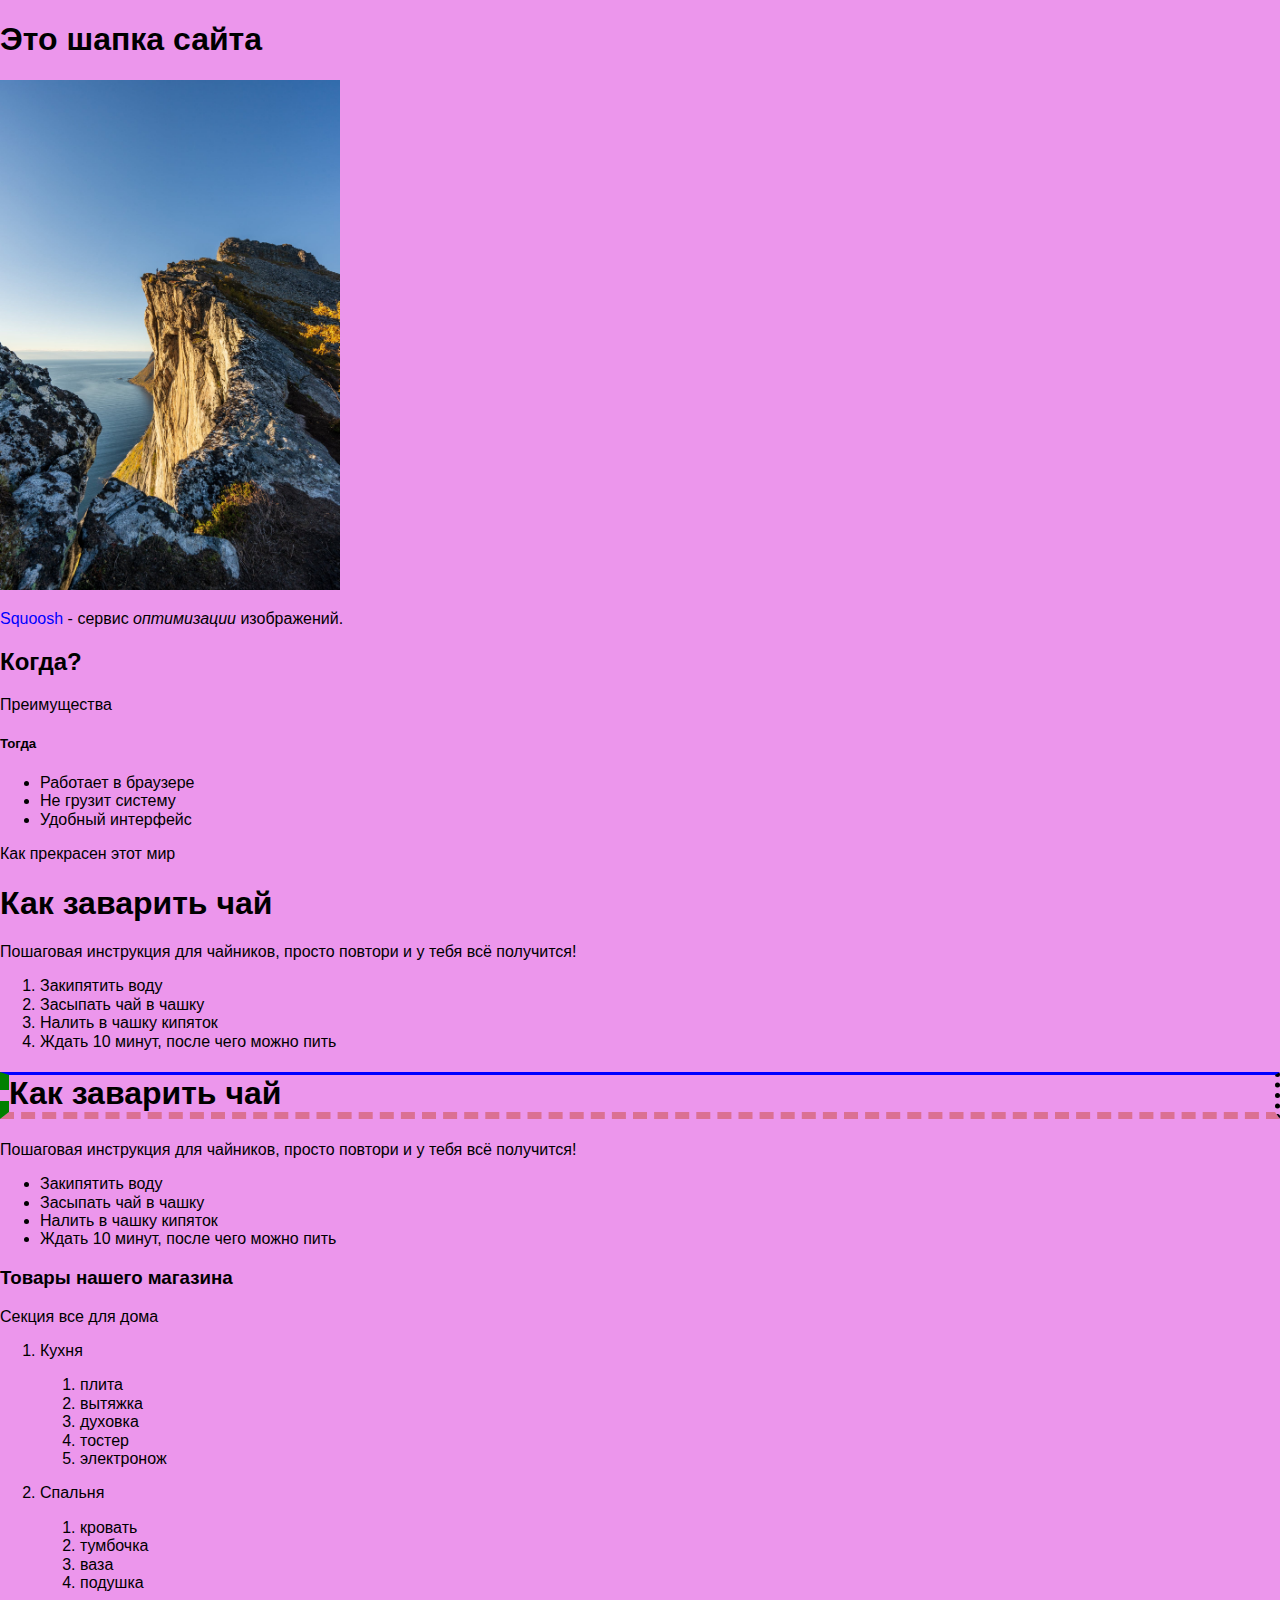
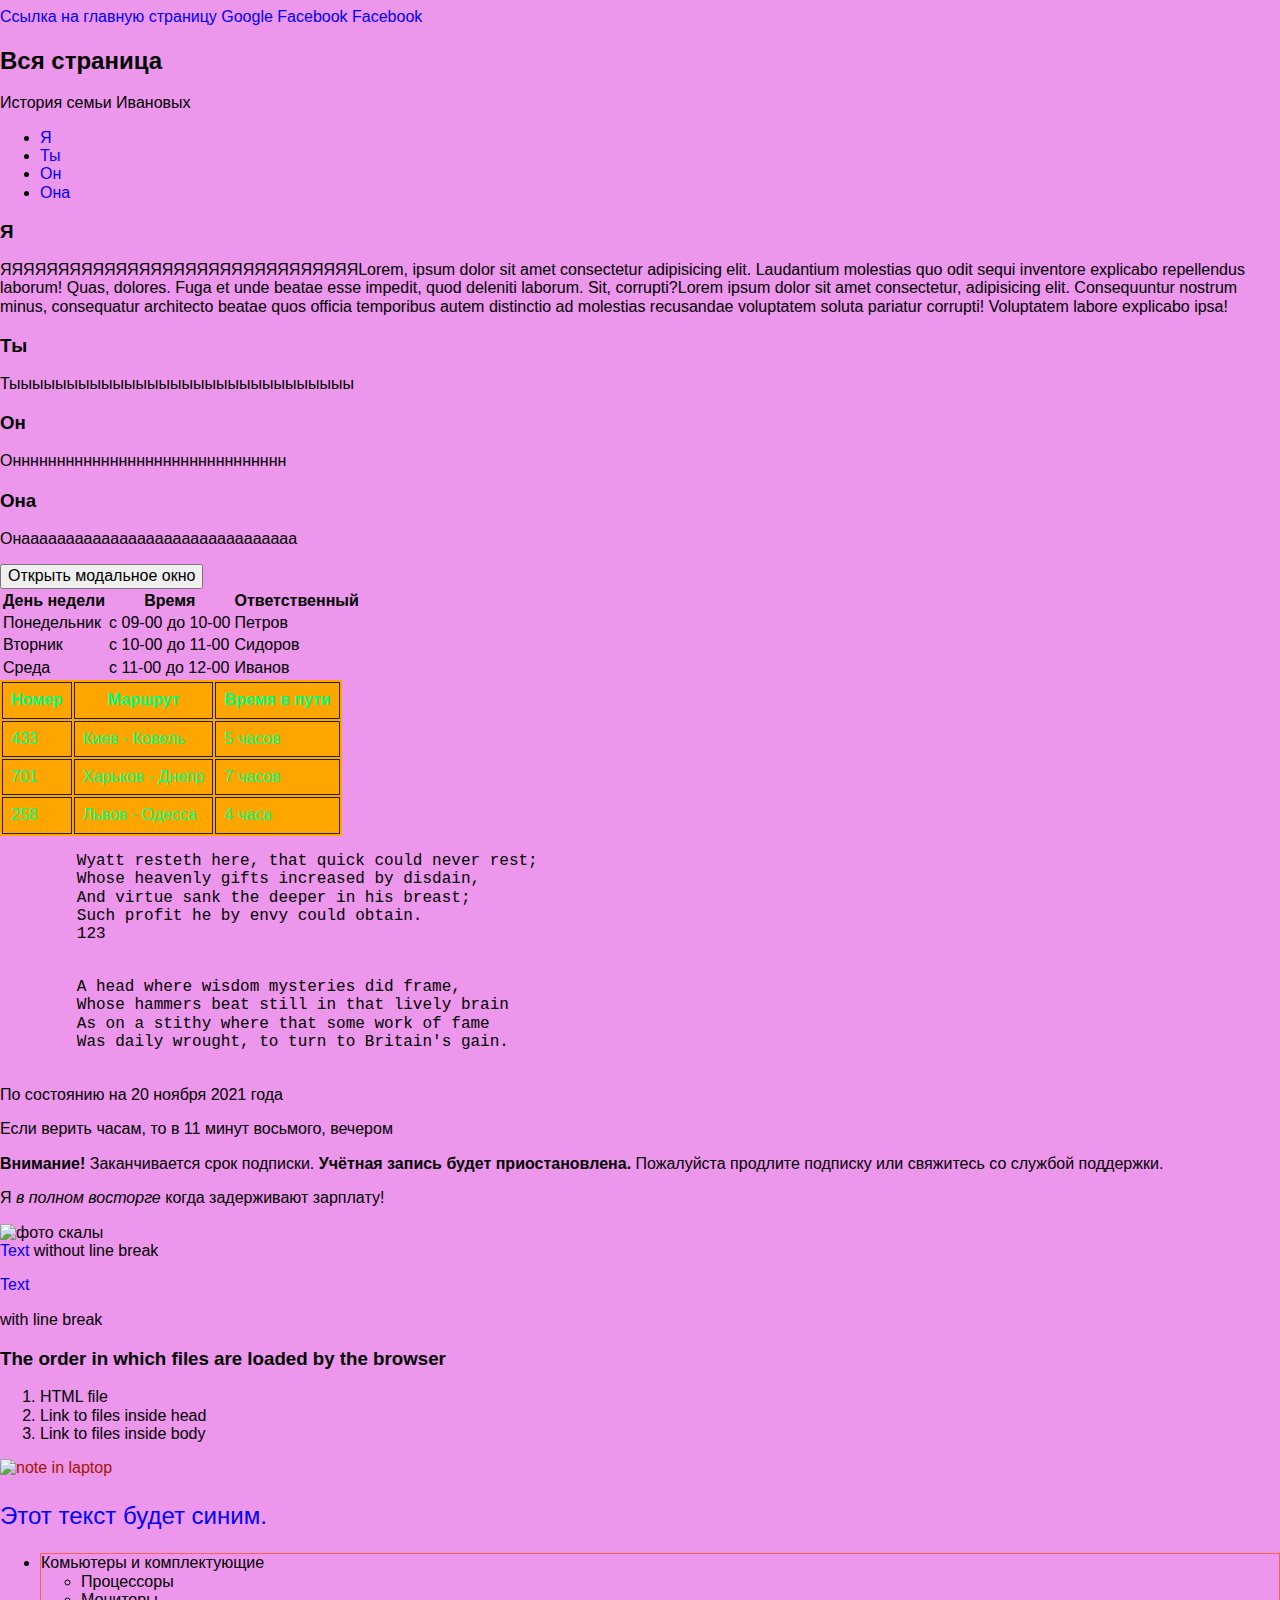
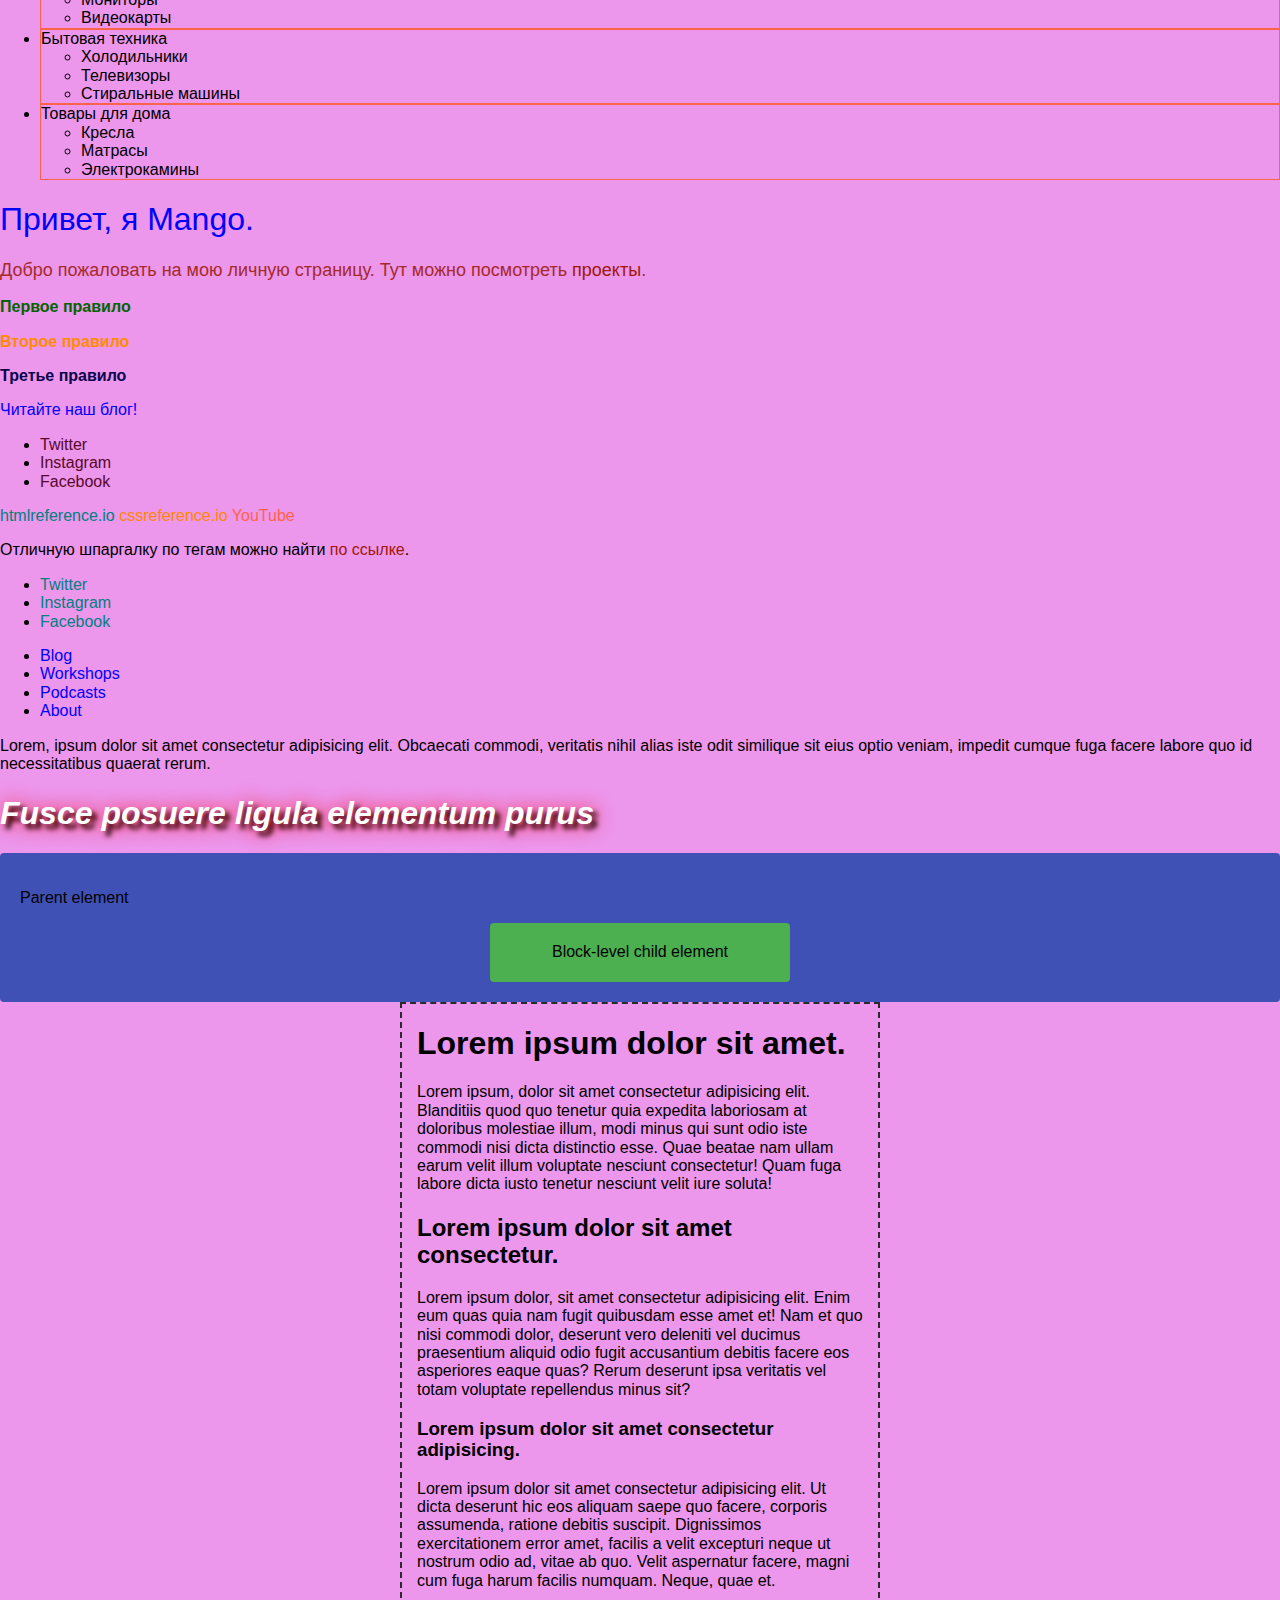
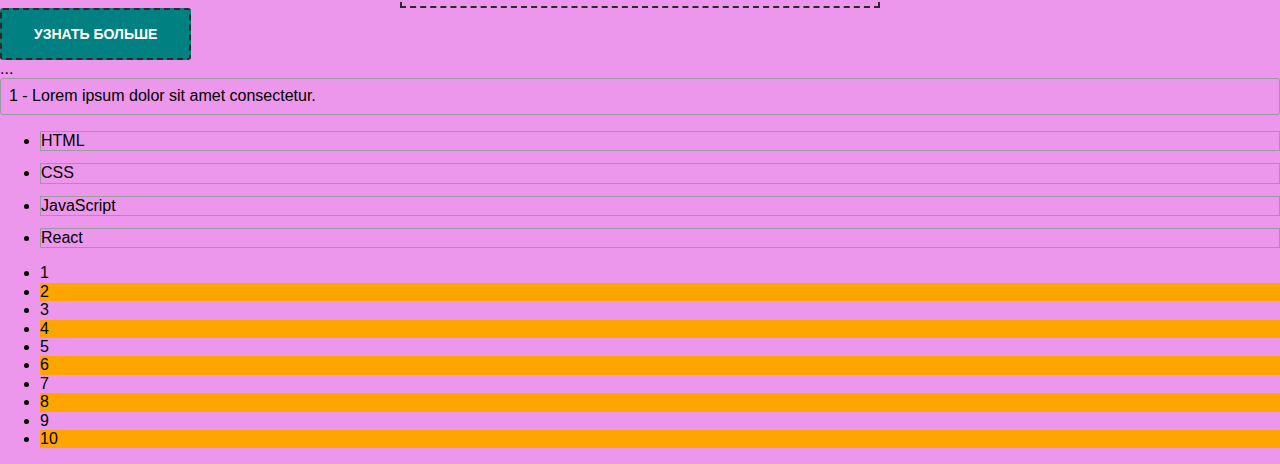
==== commit 5a5ffb2e: "Создает изменения в блочных и строчных элементах" ====
--- a/index.html
+++ b/index.html
@@ -317,5 +317,51 @@
         </p>
         <!-- shadow -->
         <h1 class="title-shadow">Fusce posuere ligula elementum purus</h1>
+        <!-- Блочные элементы -->
+        <div class="parent">
+          <p>Parent element</p>
+          <div class="child">Block-level child element</div>
+        </div>
+        <!-- Учимся использовать контейнер -->
+        <div class="container">
+          <h1>Lorem ipsum dolor sit amet.</h1>
+          <p>Lorem ipsum, dolor sit amet consectetur adipisicing elit. Blanditiis quod quo tenetur quia expedita laboriosam at doloribus molestiae illum, modi minus qui sunt odio iste commodi nisi dicta distinctio esse. Quae beatae nam ullam earum velit illum voluptate nesciunt consectetur! Quam fuga labore dicta iusto tenetur nesciunt velit iure soluta!</p>
+        
+          <h2>Lorem ipsum dolor sit amet consectetur.</h2>
+          <p>Lorem ipsum dolor, sit amet consectetur adipisicing elit. Enim eum quas quia nam fugit quibusdam esse amet et! Nam et quo nisi commodi dolor, deserunt vero deleniti vel ducimus praesentium aliquid odio fugit accusantium debitis facere eos asperiores eaque quas? Rerum deserunt ipsa veritatis vel totam voluptate repellendus minus sit?</p>
+        
+          <h3>Lorem ipsum dolor sit amet consectetur adipisicing.</h3>
+          <p>Lorem ipsum dolor sit amet consectetur adipisicing elit. Ut dicta deserunt hic eos aliquam saepe quo facere, corporis assumenda, ratione debitis suscipit. Dignissimos exercitationem error amet, facilis a velit excepturi neque ut nostrum odio ad, vitae ab quo. Velit aspernatur facere, magni cum fuga harum facilis numquam. Neque, quae et.</p>
+        </div>
+        <!-- Делаем из строчного элемента блочно-строчный -->
+        <a href="" class="peremena">Узнать больше</a>
+        <!-- Прячем элементы -->
+        <div class="tabs">
+          <div class="controls">...</div>
+        
+          <div class="pane is-active">1 - Lorem ipsum dolor sit amet consectetur.</div>
+          <div class="pane">2 - Lorem ipsum dolor sit amet consectetur.</div>
+          <div class="pane">3 - Lorem ipsum dolor sit amet consectetur.</div>
+        </div>
+        <!-- Псевдоклассы :first-child и :last-child -->
+        <ul class="list">
+          <li class="list-item">HTML</li>
+          <li class="list-item">CSS</li>
+          <li class="list-item">JavaScript</li>
+          <li class="list-item">React</li>
+        </ul>
+        <!-- Псевдокласс :nth-child(an+b) -->
+        <ul class="list-on">
+          <li class="list-on-item">1</li>
+          <li class="list-on-item">2</li>
+          <li class="list-on-item">3</li>
+          <li class="list-on-item">4</li>
+          <li class="list-on-item">5</li>
+          <li class="list-on-item">6</li>
+          <li class="list-on-item">7</li>
+          <li class="list-on-item">8</li>
+          <li class="list-on-item">9</li>
+          <li class="list-on-item">10</li>
+        </ul>
 </body>
 </html>--- a/css/styles.css
+++ b/css/styles.css
@@ -125,8 +125,70 @@
   border-left-style: dashed;
   border-left-color: green;
 }
+/* Блочные элементы */
+.parent {
+  background-color: #3f51b5;
+}
 
+.child {
+  max-width: 300px;
+  margin: 0 auto;
+  background-color: #4caf50;
+  text-align: center;
+}
 
+.parent,
+.child {
+  padding: 20px;
+  border-radius: 4px;
+  
+}
+/* Создаем контейнер */
+.container {
+  max-width: 480px;
+  margin: 0 auto;
+  padding: 0 15px;
 
+  border: 2px dashed #2a2a2a;
+}
+/* Делаем из строчного элемента блочно-строчный */
+.peremena {
+  display: inline-block;
+  padding: 16px 32px;
+  border: 2px dashed #2a2a2a;
+  border-radius: 3px;
+  background-color: teal;
+  color: white;
+
+  font-family: sans-serif;
+  font-size: 14px;
+  text-decoration: none;
+  text-transform: uppercase;
+  font-weight: 700;
+}
+/* Прячем элементы */
+.pane {
+  display: none;
+  padding: 8px;
+  border: 1px solid rgb(154, 154, 163);
+  border-radius: 3px;
+}
+
+.is-active {
+  display: block;
+}
+/* Псевдоклассы :first-child и :last-child  */
+.list-item {
+  margin-bottom: 12px;
+  border: 1px solid rgb(154, 154, 163);
+}
+
+.list-item:last-child {
+  margin-bottom: 0;
+}
+/* Псевдокласс :nth-child(an+b) */
+.list-on-item:nth-child(2n+2) {
+  background-color: orange;
+}
 
               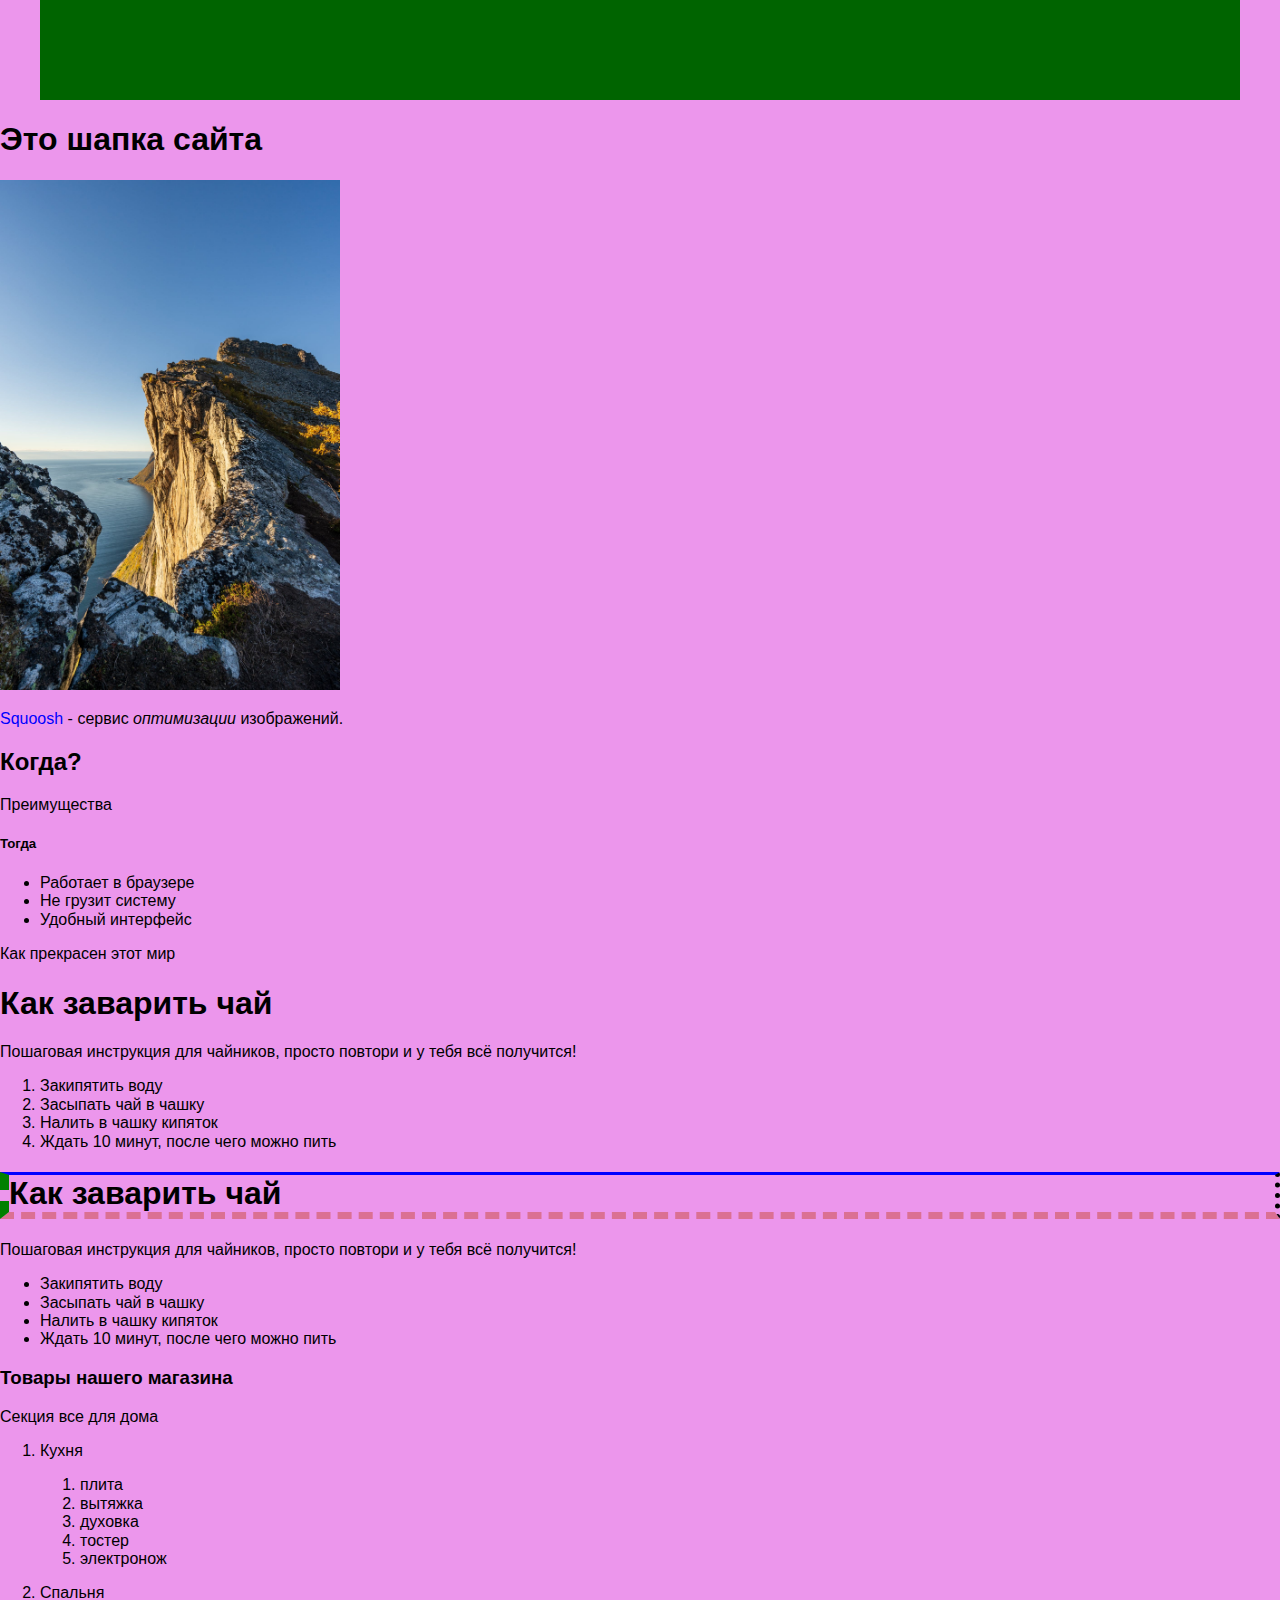
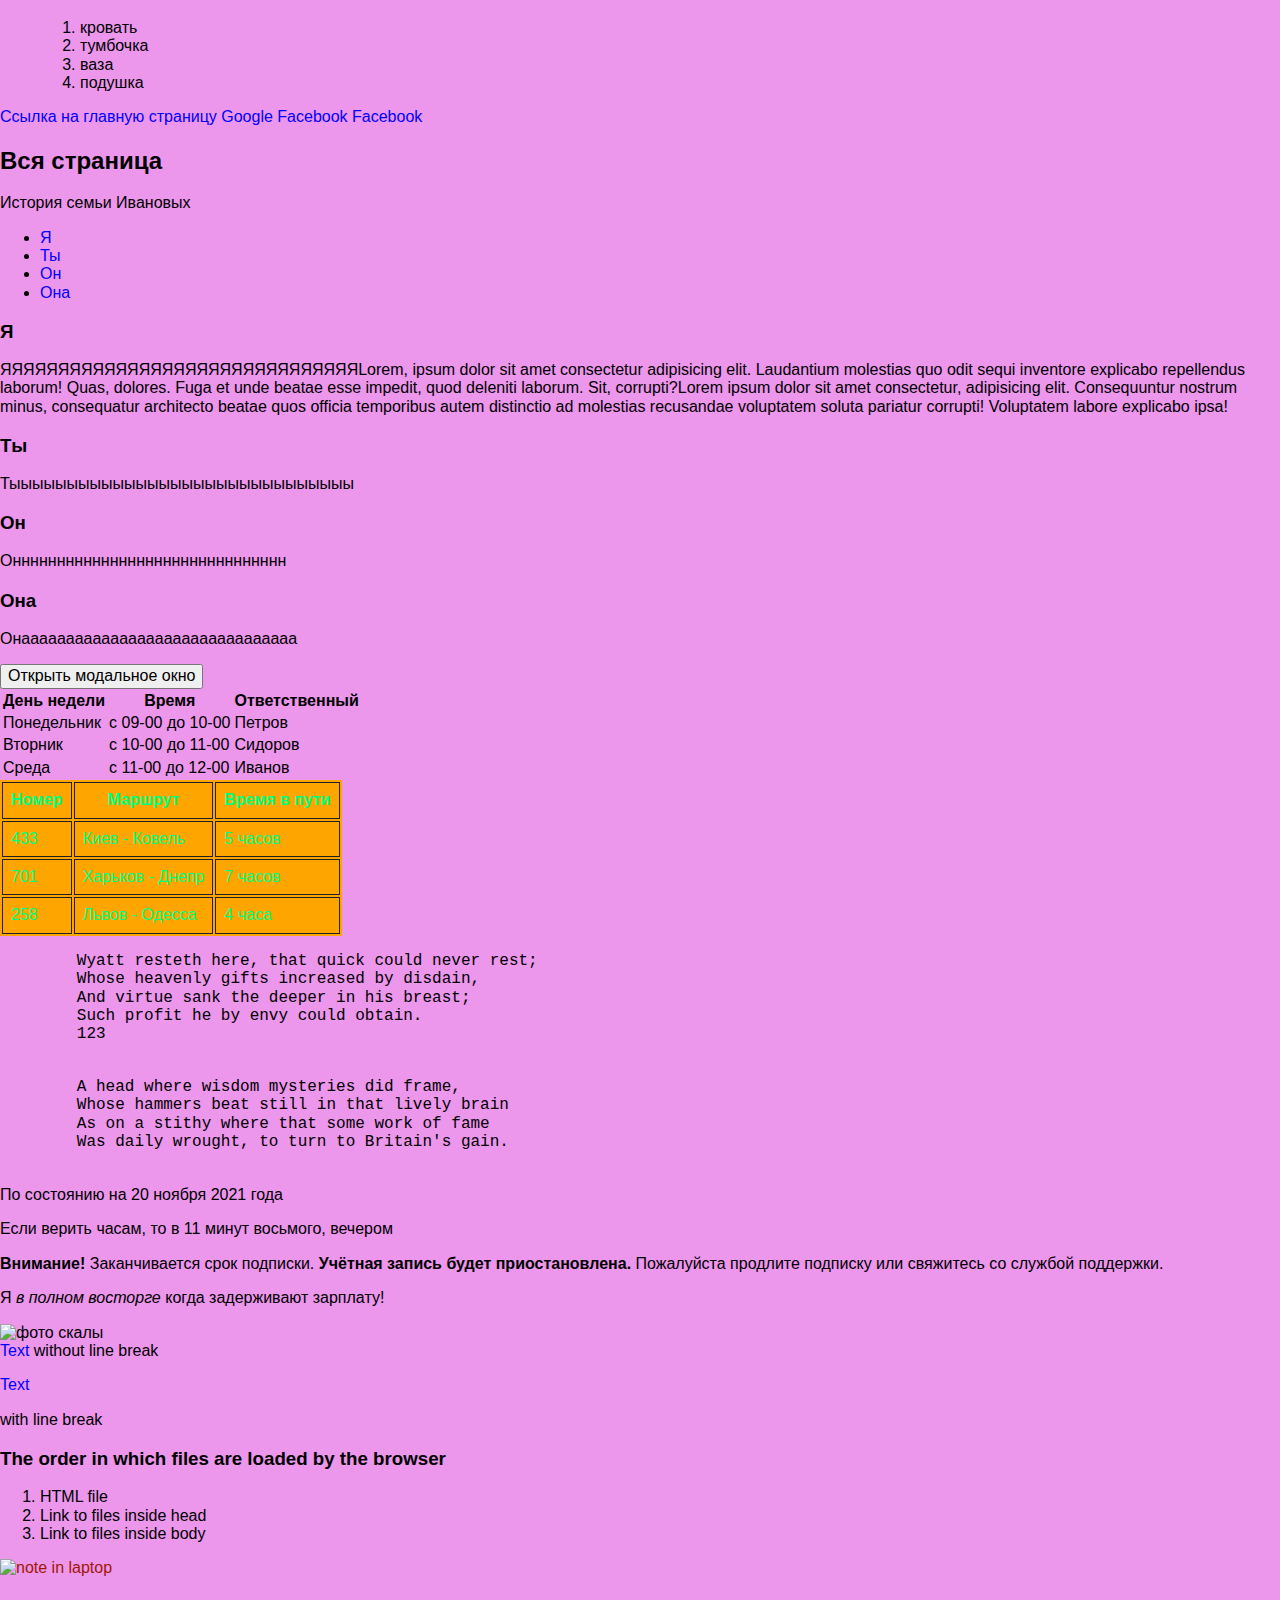
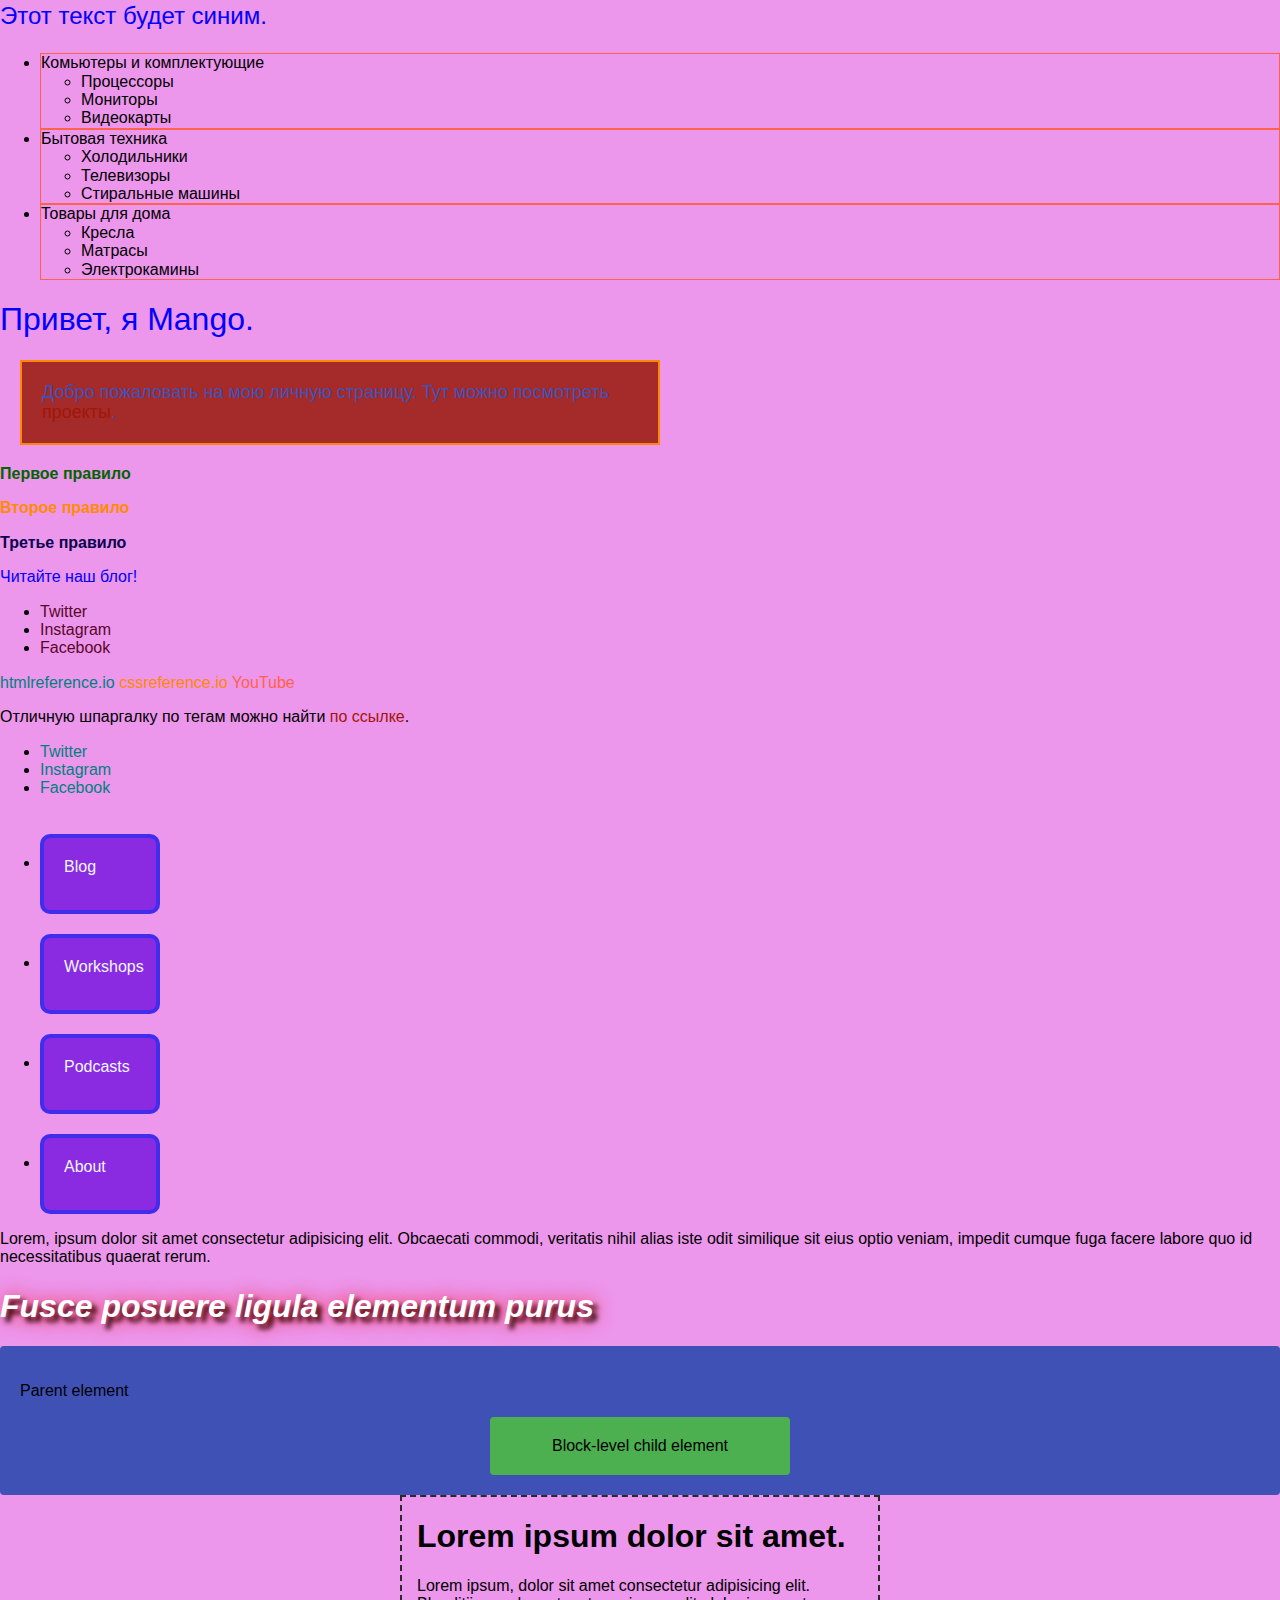
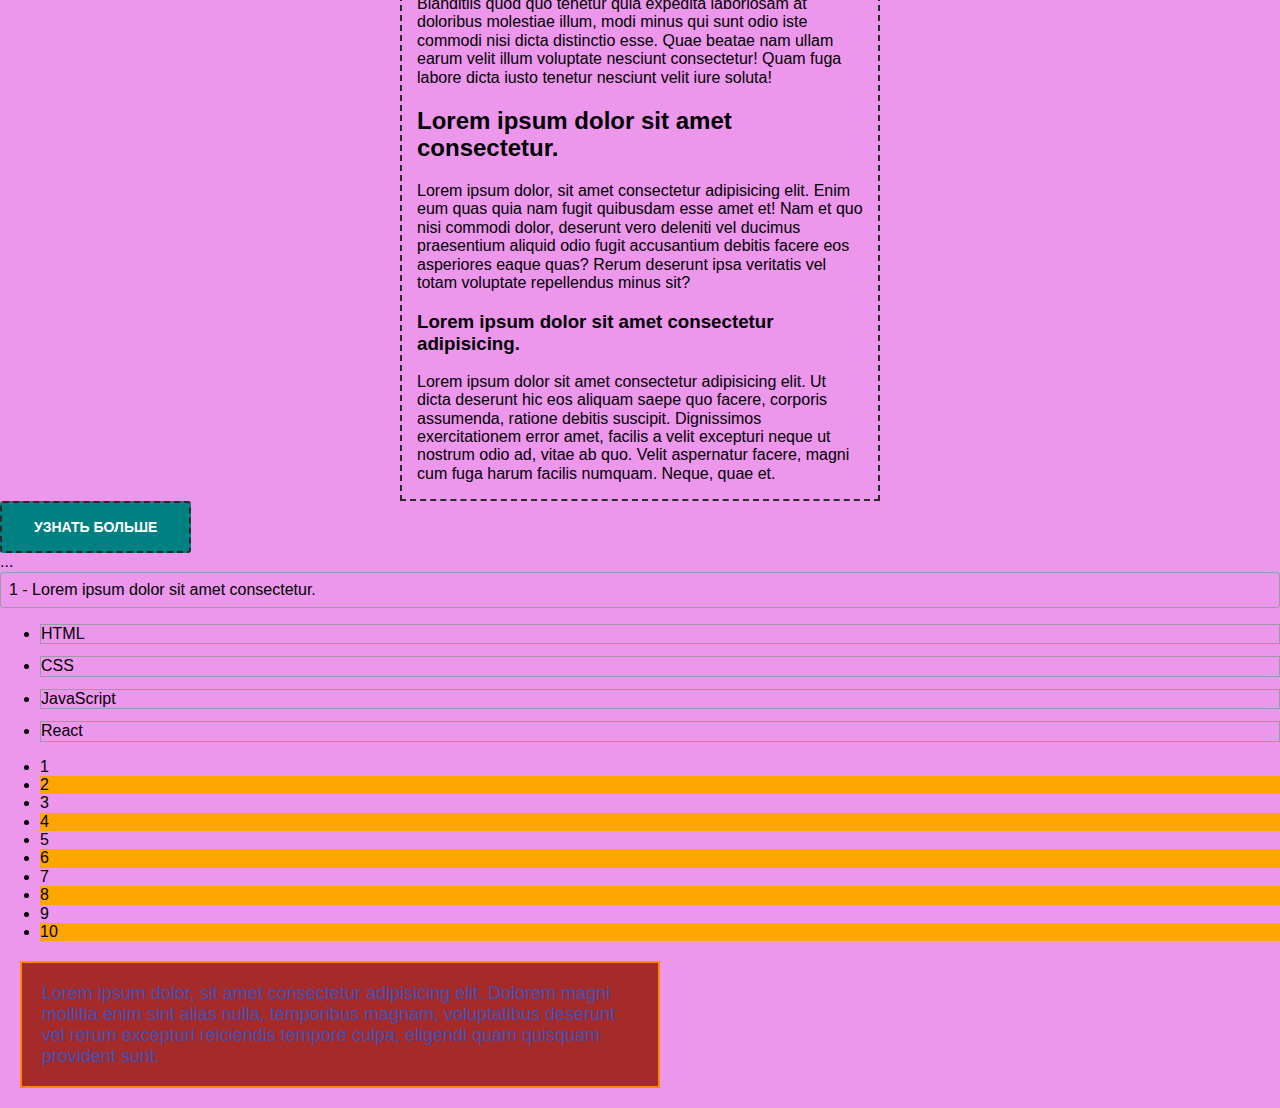
==== commit 80e2b16e: "Геометрия элементов" ====
--- a/index.html
+++ b/index.html
@@ -6,10 +6,11 @@
     <meta name="viewport" content="width=device-width, initial-scale=1.0">
     <title>Git rules!</title>
     <!-- Подключаю нормализатор -->
-    <link
+    <link rel="stylesheet" href="https://cdnjs.cloudflare.com/ajax/libs/modern-normalize/1.1.0/modern-normalize.min.css">
+    <!-- <link
     rel="stylesheet"
     href="https://cdnjs.cloudflare.com/ajax/libs/modern-normalize/1.0.0/modern-normalize.min.css"
-  />
+  /> -->
   <!-- Подключаю свою таблицу стилей -->
     <link rel="stylesheet" href="./css/styles.css">
     <!-- <link href="https://fonts.googleapis.com/css2?family=Comforter+Brush&display=swap" rel="stylesheet"> -->
@@ -18,7 +19,9 @@
     
     
 </head>
+
 <body>
+  <div class="conteiner"></div>
     <!-- Проба пера -->
     <h1>Это шапка сайта</h1>
     <img src="./img/pexels-photo-10124767.jpeg" alt="фото" width="340">
@@ -363,5 +366,9 @@
           <li class="list-on-item">9</li>
           <li class="list-on-item">10</li>
         </ul>
-</body>
+
+        <!-- Блочная модель -->
+        <div class="example">
+          <div class="text">Lorem ipsum dolor, sit amet consectetur adipisicing elit. Dolorem magni mollitia enim sint alias nulla, temporibus magnam, voluptatibus deserunt vel rerum excepturi reiciendis tempore culpa, eligendi quam quisquam provident sunt.</div>
+        </div>
 </html>--- a/css/styles.css
+++ b/css/styles.css
@@ -1,6 +1,13 @@
 body{
     background-color: rgb(236, 150, 236);
     font-family: 'Comforter Brush', 'Roboto', 'Verdana', 'Tahoma', sans-serif;
+}
+.conteiner{
+  margin-left: auto;
+  margin-right: auto;
+  width: 1200px;
+  height: 100px;
+  background-color: darkgreen;
 }
 .menu > li {
     border: 1px solid tomato;
@@ -190,5 +197,32 @@
 .list-on-item:nth-child(2n+2) {
   background-color: orange;
 }
-
+/* Блочная модель */
+.text{
+  width: 50%;
+  margin: 20px;
+  background: brown;
+  color: #3f51b5;
+  padding: 20px;
+  border: 2px solid #ff8800;
+}
+.link-site-nav{
+  display: inline-block;
+  width: 120px;
+  height: 80px;
+  background-color: blueviolet;
+  color: aliceblue;
+  border: 4px solid rgb(64, 45, 238);
+  padding: 20px;
+  margin-top: 20px;
+  border-radius: 10px;
+  vertical-align: middle;
+}
+.link-site-nav:hover,
+.link-site-nav:focus {
+background: rgb(236, 150, 236);
+color: rgb(88, 8, 42);
+border: 4px solid rgb(10, 3, 10);
+
+}
               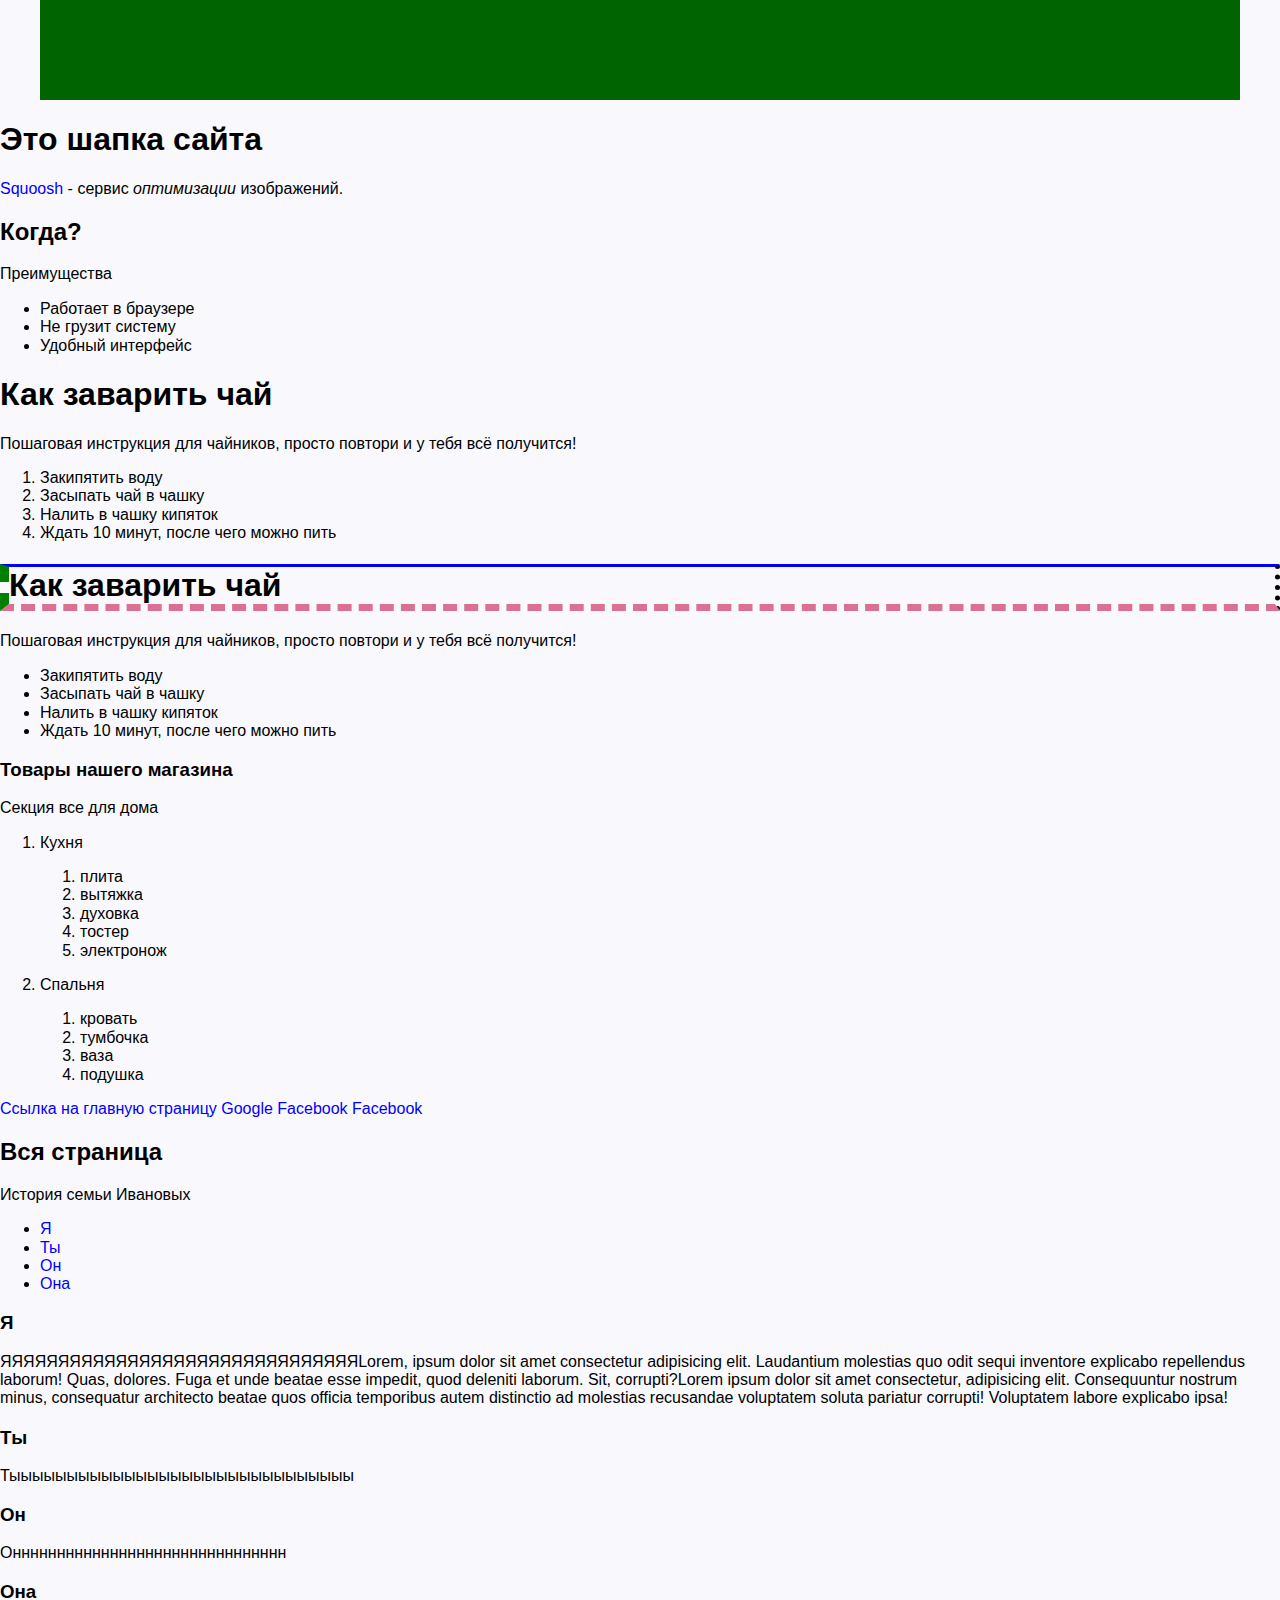
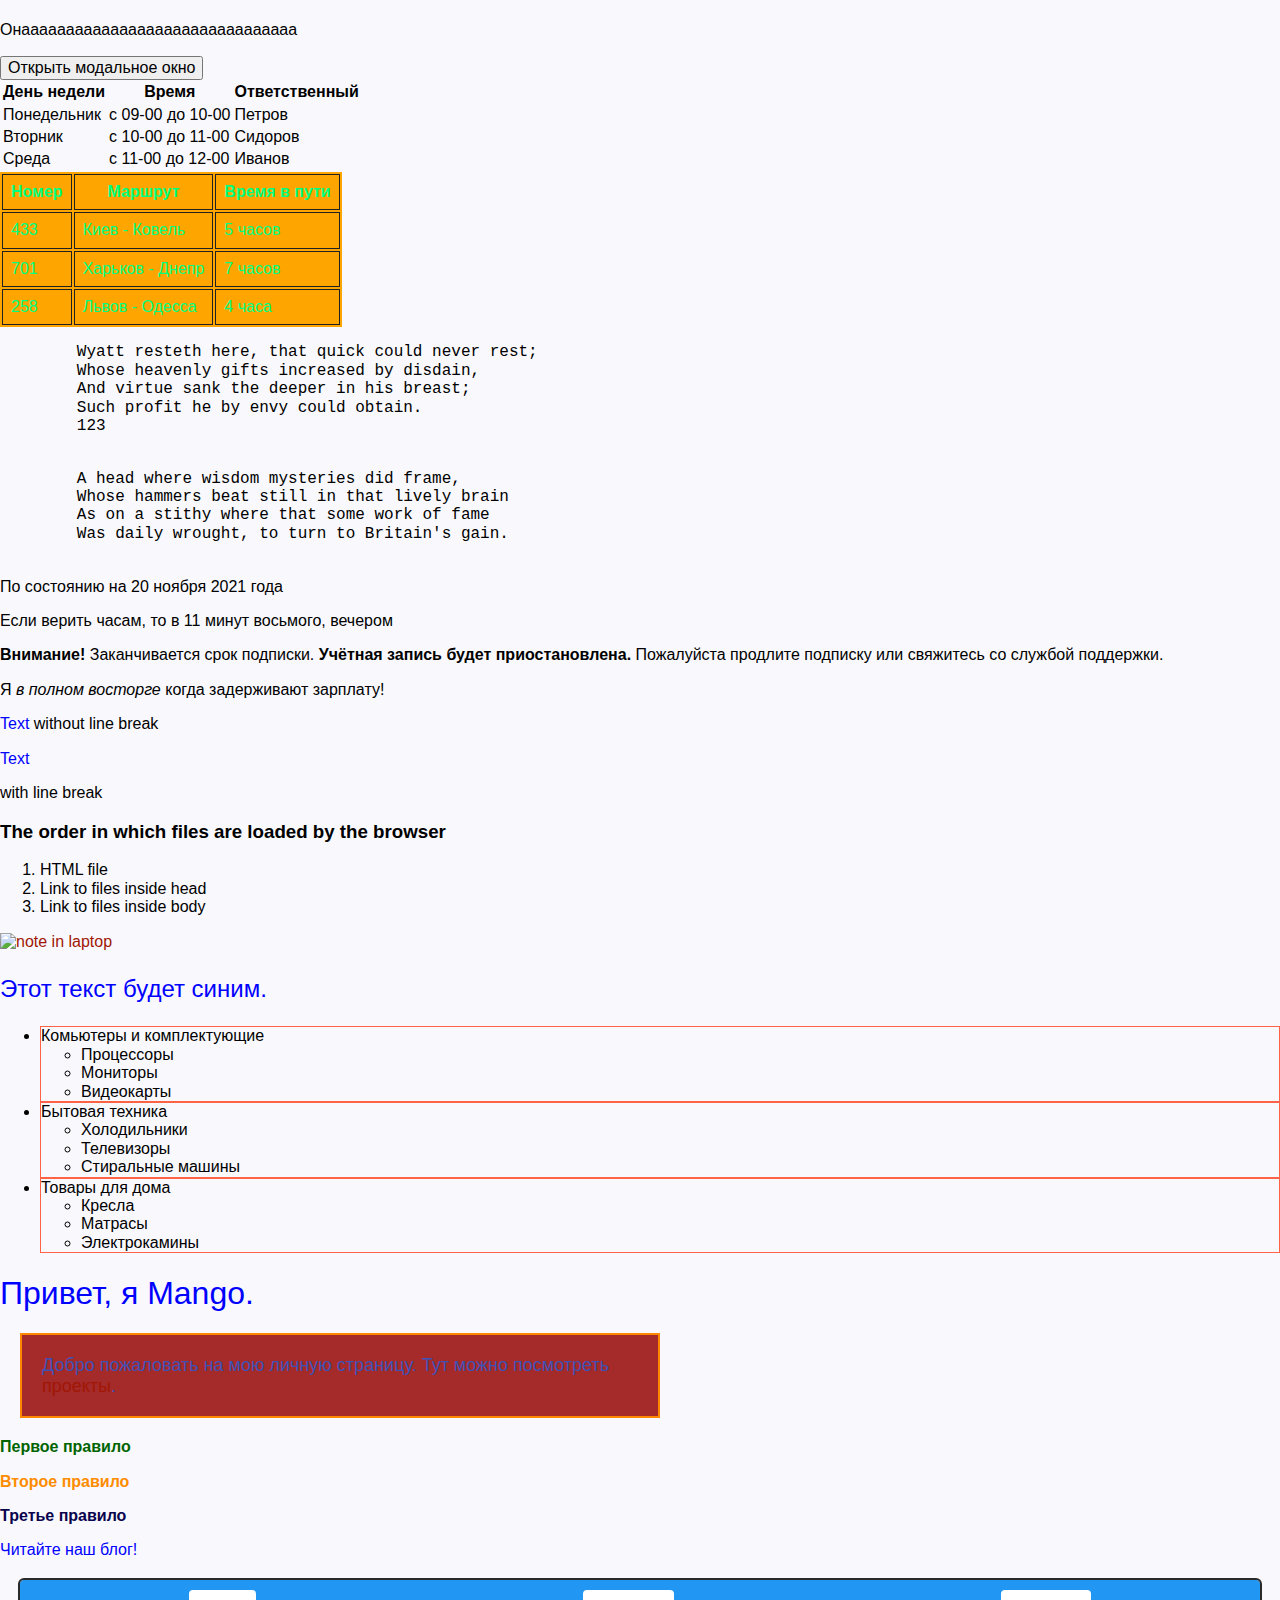
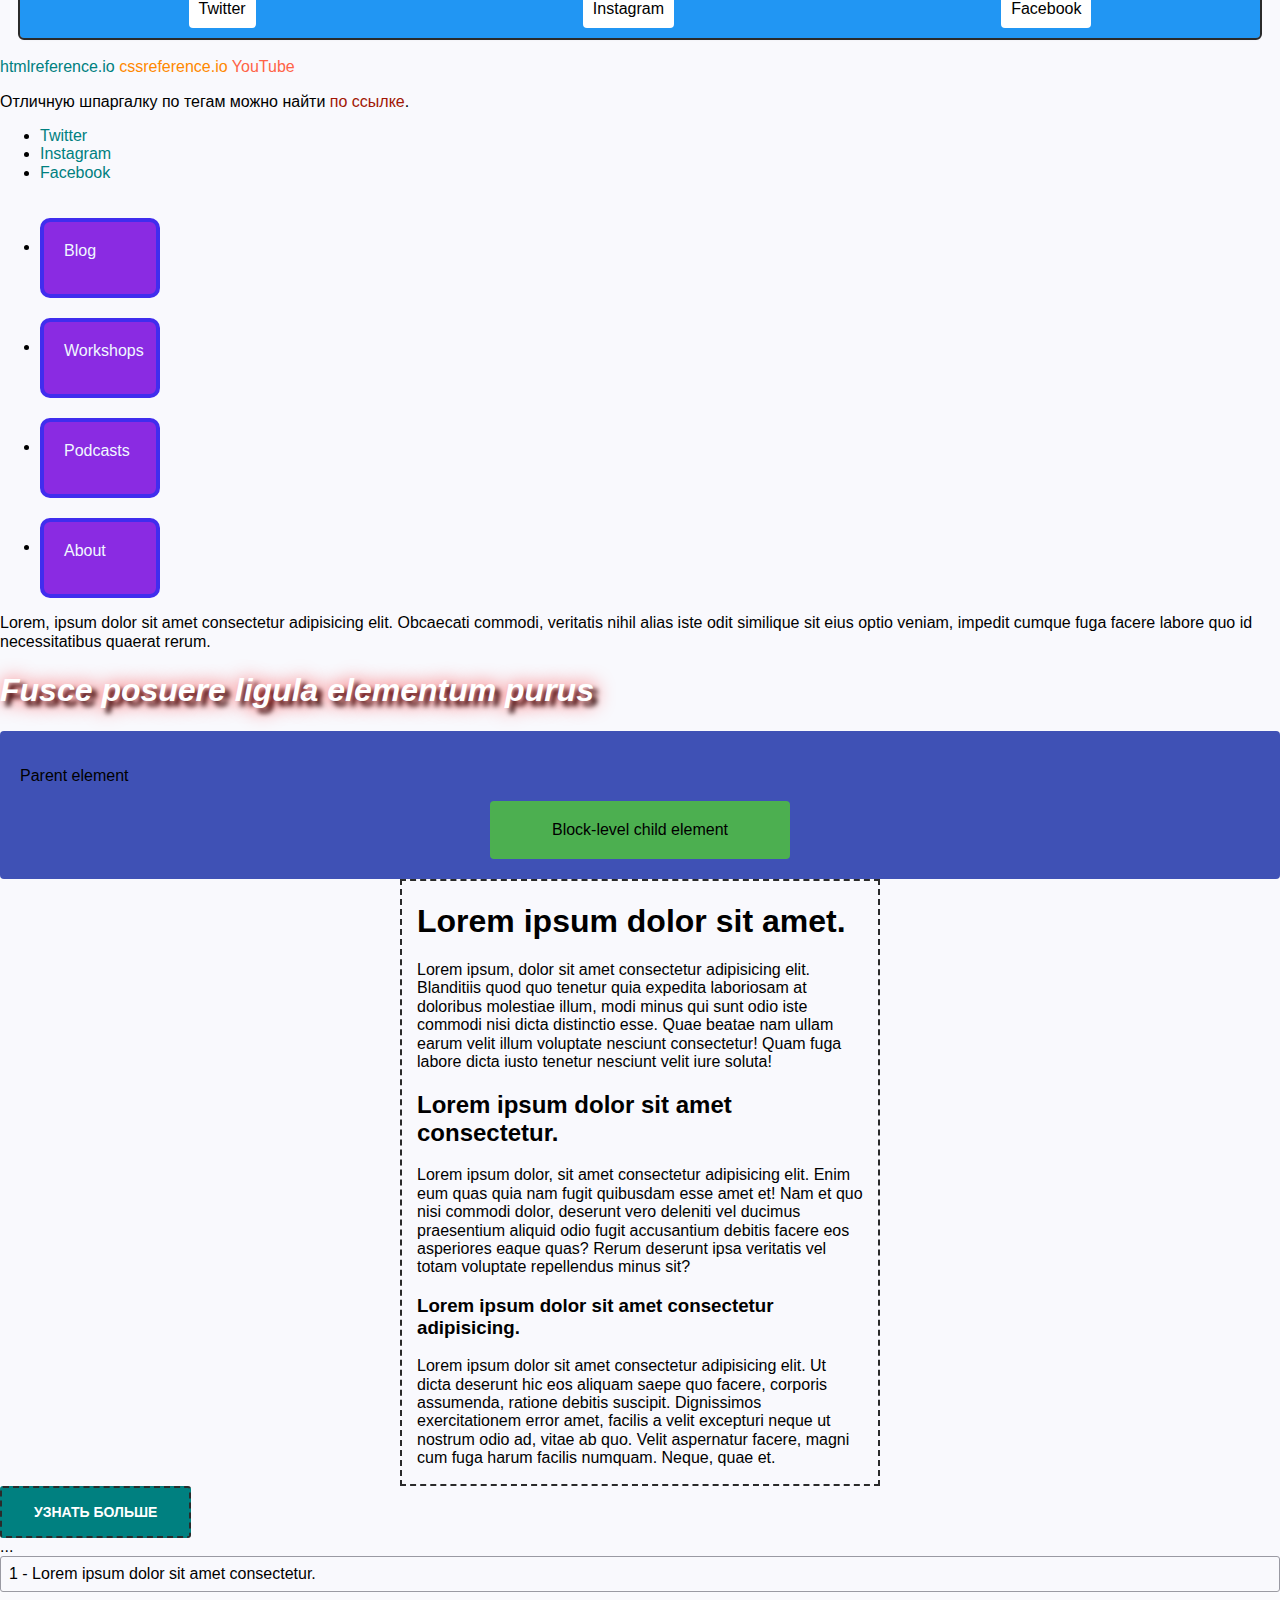
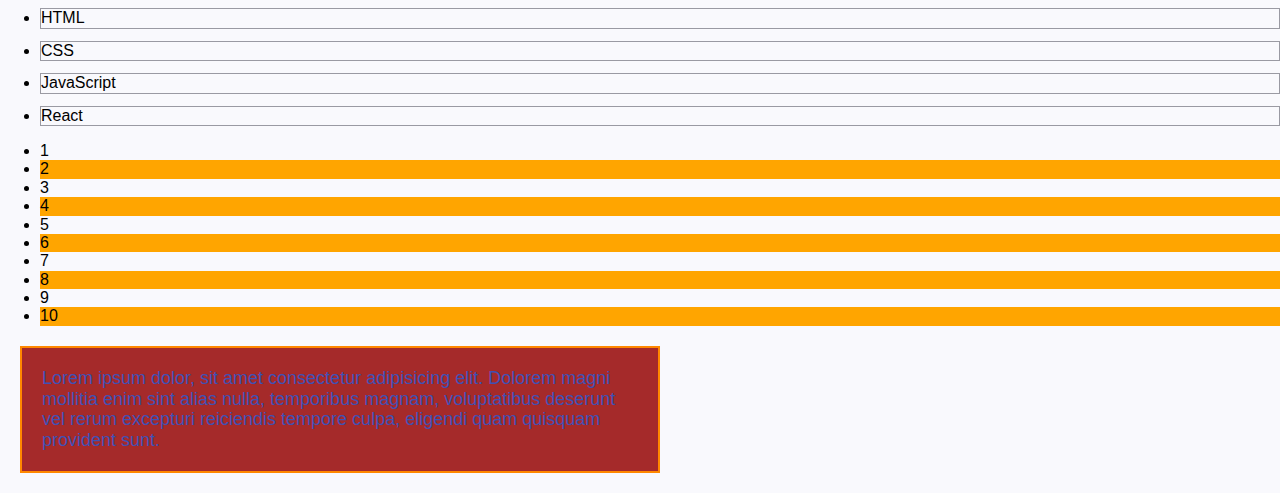
==== commit 8a4051ba: "Вводит флексбокс" ====
--- a/index.html
+++ b/index.html
@@ -16,53 +16,46 @@
     <!-- <link href="https://fonts.googleapis.com/css2?family=Comforter+Brush&display=swap" rel="stylesheet"> -->
     <link rel="preconnect" href="https://fonts.googleapis.com">
     <link rel="preconnect" href="https://fonts.gstatic.com" crossorigin>
-    
-    
 </head>
 
 <body>
   <div class="conteiner"></div>
-    <!-- Проба пера -->
+  <!-- Проба пера -->
     <h1>Это шапка сайта</h1>
-    <img src="./img/pexels-photo-10124767.jpeg" alt="фото" width="340">
-    <p>
-        <a href="squoosh.app">Squoosh</a> - сервис <em>оптимизации</em> изображений.
+    <!-- <img src="./img/pexels-photo-10124767.jpeg" alt="фото" width="340"> -->
+    <p><a href="squoosh.app">Squoosh</a> - сервис <em>оптимизации</em> изображений.
     </p>
       <h2>Когда?</h2>
       <p>Преимущества</p>
-      <h5>Тогда</h5>
       <ul>
         <li>Работает в браузере</li>
         <li>Не грузит систему</li>
         <li>Удобный интерфейс</li>
       </ul>
-      <p> Как прекрасен этот мир</p>
-      
-
+ <!-- Пошаговая инструкция 1-->
       <h1>Как заварить чай</h1>
       <p>Пошаговая инструкция для чайников, просто повтори и у тебя всё получится!</p>
-      
       <ol>
         <li>Закипятить воду</li>
         <li>Засыпать чай в чашку</li>
         <li>Налить в чашку кипяток</li>
         <li>Ждать 10 минут, после чего можно пить</li>
       </ol>
-
+<!-- Пошаговая инструкция 2 -->
       <h1 class="border">Как заварить чай</h1>
       <p>Пошаговая инструкция для чайников, просто повтори и у тебя всё получится!</p>
-      
       <ul>
         <li>Закипятить воду</li>
         <li>Засыпать чай в чашку</li>
         <li>Налить в чашку кипяток</li>
         <li>Ждать 10 минут, после чего можно пить</li>
       </ul>
+      <!-- Товары нашего магазина -->
       <h3>Товары нашего магазина</h3>
       <p>Секция все для дома</p>
       <ol>
-            <li>
-              <p>Кухня</p>
+          <li>
+            <p>Кухня</p>
               <ol>
                   <li>плита</li>
                   <li>вытяжка</li>
@@ -70,9 +63,9 @@
                   <li>тостер</li>
                   <li>электронож</li>
               </ol>
-            </li>  
-            <li>
-              <p>Спальня</p>
+          </li>  
+          <li>
+            <p>Спальня</p>
               <ol>
                   <li>кровать</li>
                   <li>тумбочка</li>
@@ -80,14 +73,15 @@
                   <li>подушка</li>
               </ol>
             </li>
-        </ol>
-
-    
+      </ol>
+    <!-- Ссылки -->
       <a href="https://google.com">Ссылка на главную страницу Google</a>
       <a href="https://www.facebook.com/">Facebook</a>
       <a href="https://www.facebook.com/" target="_blank" rel="noreferrer noopener">
         Facebook
       </a>
+      <!-- Якорь -->
+  <div class="anchor">
     <h2>Вся страница</h2>
     <p>История семьи Ивановых</p>
     <ul>
@@ -96,30 +90,27 @@
         <li><a href="#Он">Он</a></li>
         <li><a href="#Она">Она</a></li>
     </ul>
-             
       <section>
         <h3 id="Я">Я</h3>
         <p>ЯЯЯЯЯЯЯЯЯЯЯЯЯЯЯЯЯЯЯЯЯЯЯЯЯЯЯЯЯЯЯLorem, ipsum dolor sit amet consectetur adipisicing elit. Laudantium molestias quo odit sequi inventore explicabo repellendus laborum! Quas, dolores. Fuga et unde beatae esse impedit, quod deleniti laborum. Sit, corrupti?Lorem ipsum dolor sit amet consectetur, adipisicing elit. Consequuntur nostrum minus, consequatur architecto beatae quos officia temporibus autem distinctio ad molestias recusandae voluptatem soluta pariatur corrupti! Voluptatem labore explicabo ipsa!
-
         </p>
       </section>
-
       <section>
         <h3 id="Ты">Ты</h3>
         <p>Тыыыыыыыыыыыыыыыыыыыыыыыыыыыыыы</p>
       </section>
-
       <section>
         <h3 id="Он">Он</h3>
         <p>Оннннннннннннннннннннннннннннннн</p>
       </section>
-
       <section>
         <h3 id="Она">Она</h3>
         <p>Онааааааааааааааааааааааааааааааа</p>
       </section>
-      <button type="button">Открыть модальное окно</button>
-<!-- таблица список ответственных -->
+  </div>
+  <!-- button -->
+  <button type="button">Открыть модальное окно</button>
+  <!-- таблица список ответственных -->
       <table>
         <thead>
             <tr>
@@ -146,7 +137,7 @@
             </tr>
         </tbody>    
       </table>
-<!-- Расписание поездов таблица -->
+  <!-- Расписание поездов таблица -->
       <table class="schedule">
         <thead>
           <tr>
@@ -174,7 +165,7 @@
           </tr>
         </tbody>
       </table>
-
+  <!-- Стихи перенос текста -->
       <pre>
         Wyatt resteth here, that quick could never rest;
         Whose heavenly gifts increased by disdain,
@@ -182,7 +173,6 @@
         Such profit he by envy could obtain.
         123
       </pre>
-      
       <pre>
         A head where wisdom mysteries did frame,
         Whose hammers beat still in that lively brain
@@ -190,27 +180,26 @@
         Was daily wrought, to turn to Britain's gain.
       </pre>
 
-      <!-- пробуем время и дату -->
+  <!-- пробуем время и дату -->
       <p>
           По состоянию на <time datetime="2021-11-20">20 ноября 2021 года</time> 
       </p>
       <p>
           Если верить часам, то в <time datetime="2021-11-20T19:11">11 минут восьмого, вечером</time>
       </p>
-<!-- пробуем strong -->
+  <!-- пробуем strong -->
       <p>
         <strong>Внимание!</strong> Заканчивается срок подписки.
         <strong>Учётная запись будет приостановлена.</strong> Пожалуйста продлите
         подписку или свяжитесь со службой поддержки.
       </p>
-
-      <!-- пробуем курсив -->
+  <!-- пробуем курсив -->
       <p>Я <em>в полном восторге</em> когда задерживают зарплату!</p>
-      <!-- фото -->
-      <img src="https://images.pexels.com/photos/10124767/pexels-photo-10124767.jpeg" alt="фото скалы" width="230">
-      <!-- вставляю видео с ютуба -->
+  <!-- фото -->
+      <!-- <img src="https://images.pexels.com/photos/10124767/pexels-photo-10124767.jpeg" alt="фото скалы" width="230"> -->
+  <!-- вставляю видео с ютуба -->
       <!-- <iframe width="560" height="315" src="https://www.youtube.com/embed/D5anNTxjwS0" title="YouTube video player" frameborder="0" allow="accelerometer; autoplay; clipboard-write; encrypted-media; gyroscope; picture-in-picture" allowfullscreen></iframe> -->
-      <!-- задание 6 -->
+  <!-- задание 6 -->
       <div class="box">
         <a href="#" class="link-inline"><span>Text</span></a>
         without line break
@@ -219,7 +208,7 @@
         <a href="#" class="link-block"><p>Text</p></a>
         with line break
       </div>
-      <!-- задание 7 -->
+  <!-- задание 7 -->
       <div class="card">
         <h3 class="card-title">The order in which files are loaded by the browser</h3>
         <ol class="card-items">
@@ -235,9 +224,9 @@
       <img src="https://ac.goit.global/img/photo1.jpg"
       alt="note in laptop"/>
       </a>
-      <!-- начало css -->
+  <!-- начало css -->
       <p style="color:blue; font-size:24px;">Этот текст будет синим.</p>
-      <!-- 1 -->
+  <!-- 1 -->
       <ul class="menu">
         <li>
           Комьютеры и комплектующие
@@ -264,29 +253,28 @@
           </ul>
         </li>
       </ul>
-      <!-- 2 -->
+  <!-- 2 -->
       <h1 class="title">Привет, я Mango.</h1>
         <p class="text">Добро пожаловать на мою личную страницу. Тут можно посмотреть
             <a class="link" href="">проекты</a>.
         </p>
-        <!-- 3 -->
+  <!-- 3 -->
         <p class="first word">Первое правило</p>
         <p class="second word">Второе правило</p>
         <p class="thirst word">Третье правило</p>
-        <!-- Селектор потомка -->
+  <!-- Селектор потомка, пробуем флекс -->
+  <section class="conteiner-flex">
         <a href="">Читайте наш блог!</a>
         <ul class="social-links">
-          <li>
-            <a href="">Twitter</a>
+          <li class="social-links-item"><a href="" class="link">Twitter</a>
           </li>
-          <li>
-            <a href="">Instagram</a>
+          <li class="social-links-item"><a href="" class="link">Instagram</a>
           </li>
-          <li>
-            <a href="">Facebook</a>
+          <li class="social-links-item"><a href="" class="link">Facebook</a>
           </li>
         </ul>
-        <!-- атрибут и значение -->
+  </section>
+  <!-- атрибут и значение -->
         <a href="https://htmlreference.io" title="Справочник тегов">
           htmlreference.io
         </a>
--- a/css/styles.css
+++ b/css/styles.css
@@ -1,5 +1,5 @@
 body{
-    background-color: rgb(236, 150, 236);
+  background-color: #f9f9fd;
     font-family: 'Comforter Brush', 'Roboto', 'Verdana', 'Tahoma', sans-serif;
 }
 .conteiner{
@@ -225,4 +225,38 @@
 border: 4px solid rgb(10, 3, 10);
 
 }
-              +       
+/* Начало флекс. Making ul.menu a Flex container  */
+.container-flex{
+  box-sizing: border-box;
+  background-color: #f9f9fd;
+  margin: 20px;
+  outline: 2px solid #2a2a2a;
+}
+.social-links{
+  padding: 10px;
+  margin: 20px;
+  list-style: none;
+  border-radius: 4px;
+  background-color: #2196f3;
+  box-shadow: 0px 2px 1px -1px rgba(0, 0, 0, 0.2),
+    0px 1px 1px 0px rgba(0, 0, 0, 0.14), 0px 1px 3px 0px rgba(0, 0, 0, 0.12);
+  display: flex;
+  justify-content: space-around;
+  outline: 2px solid #2a2a2a;
+}
+.social-links > .social-links-item:not(:last-child) {
+  margin-right: 10px;
+}
+.social-links .link {
+  display: block;
+  padding: 10px;
+  border-radius: 4px;
+  text-decoration: none;
+  color: black;
+  background-color: #fff;
+}
+
+.social-links .link:hover {
+  text-decoration: underline;
+}
